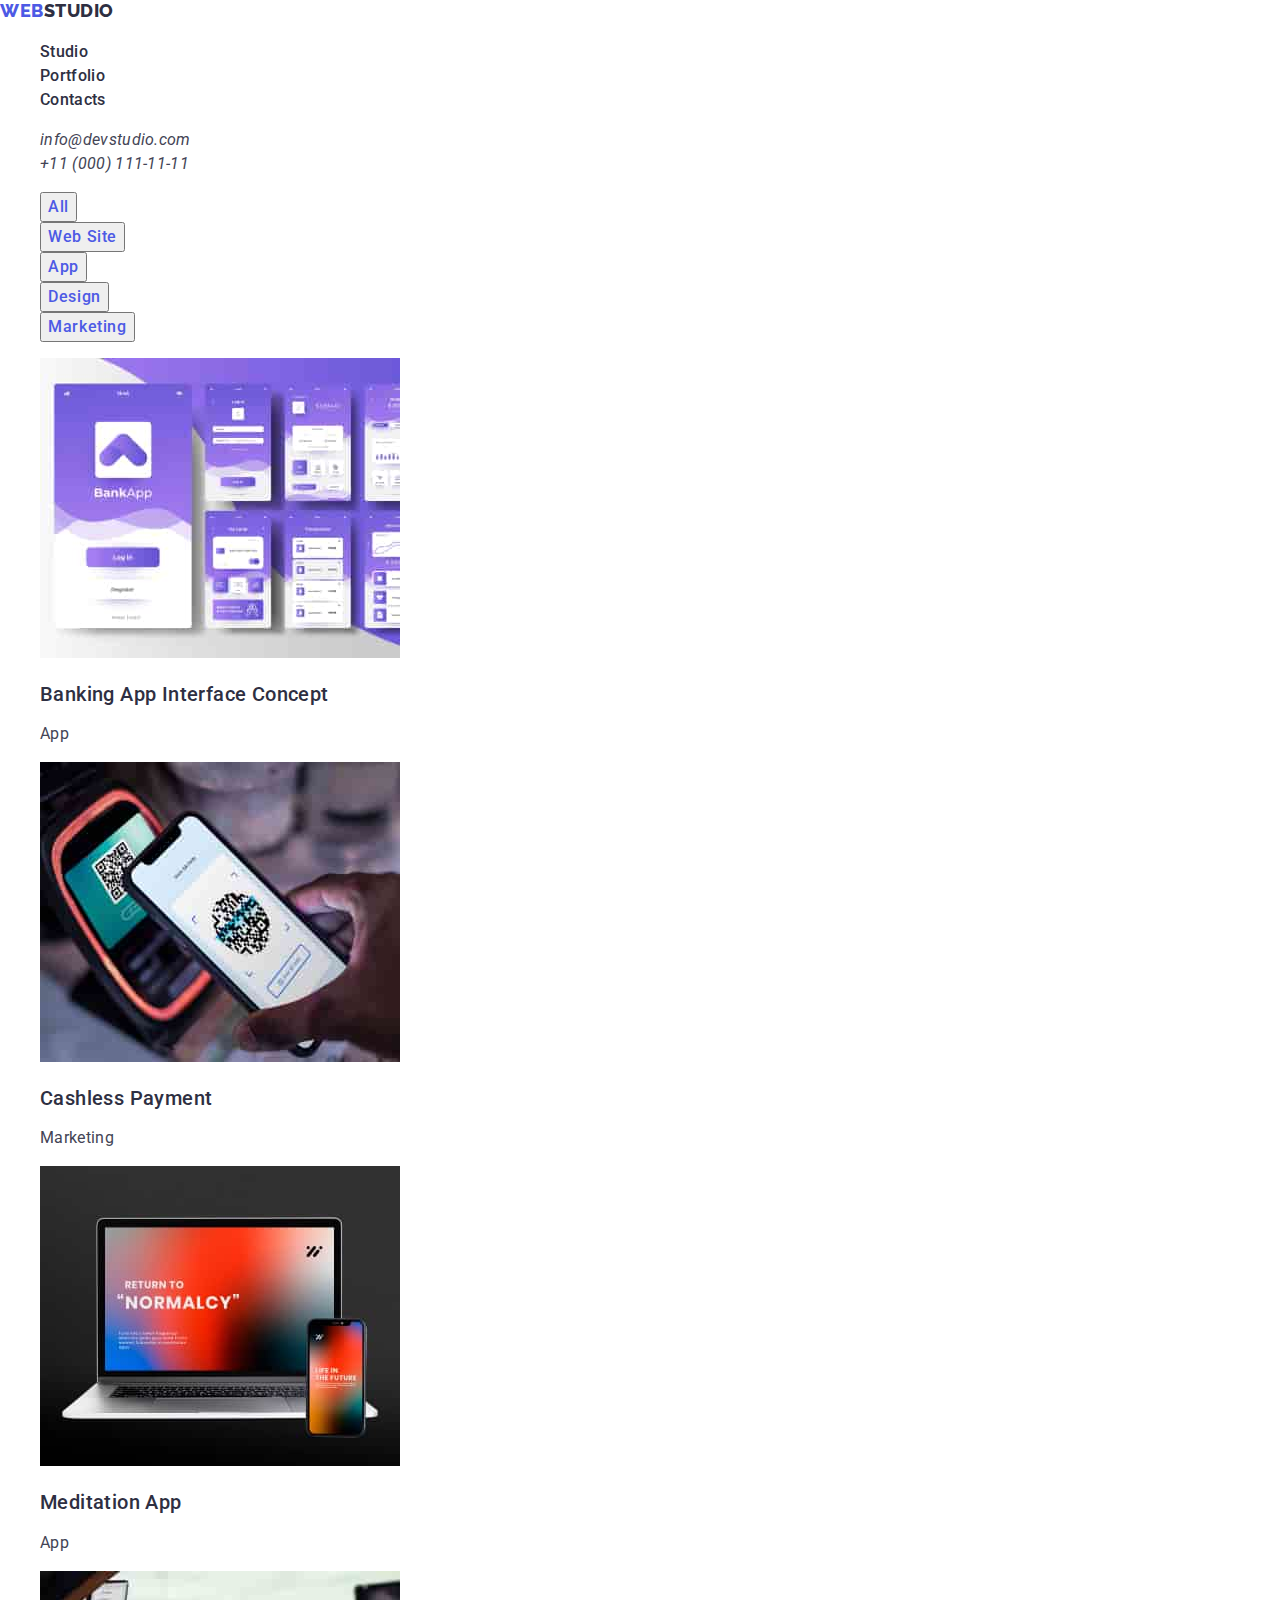
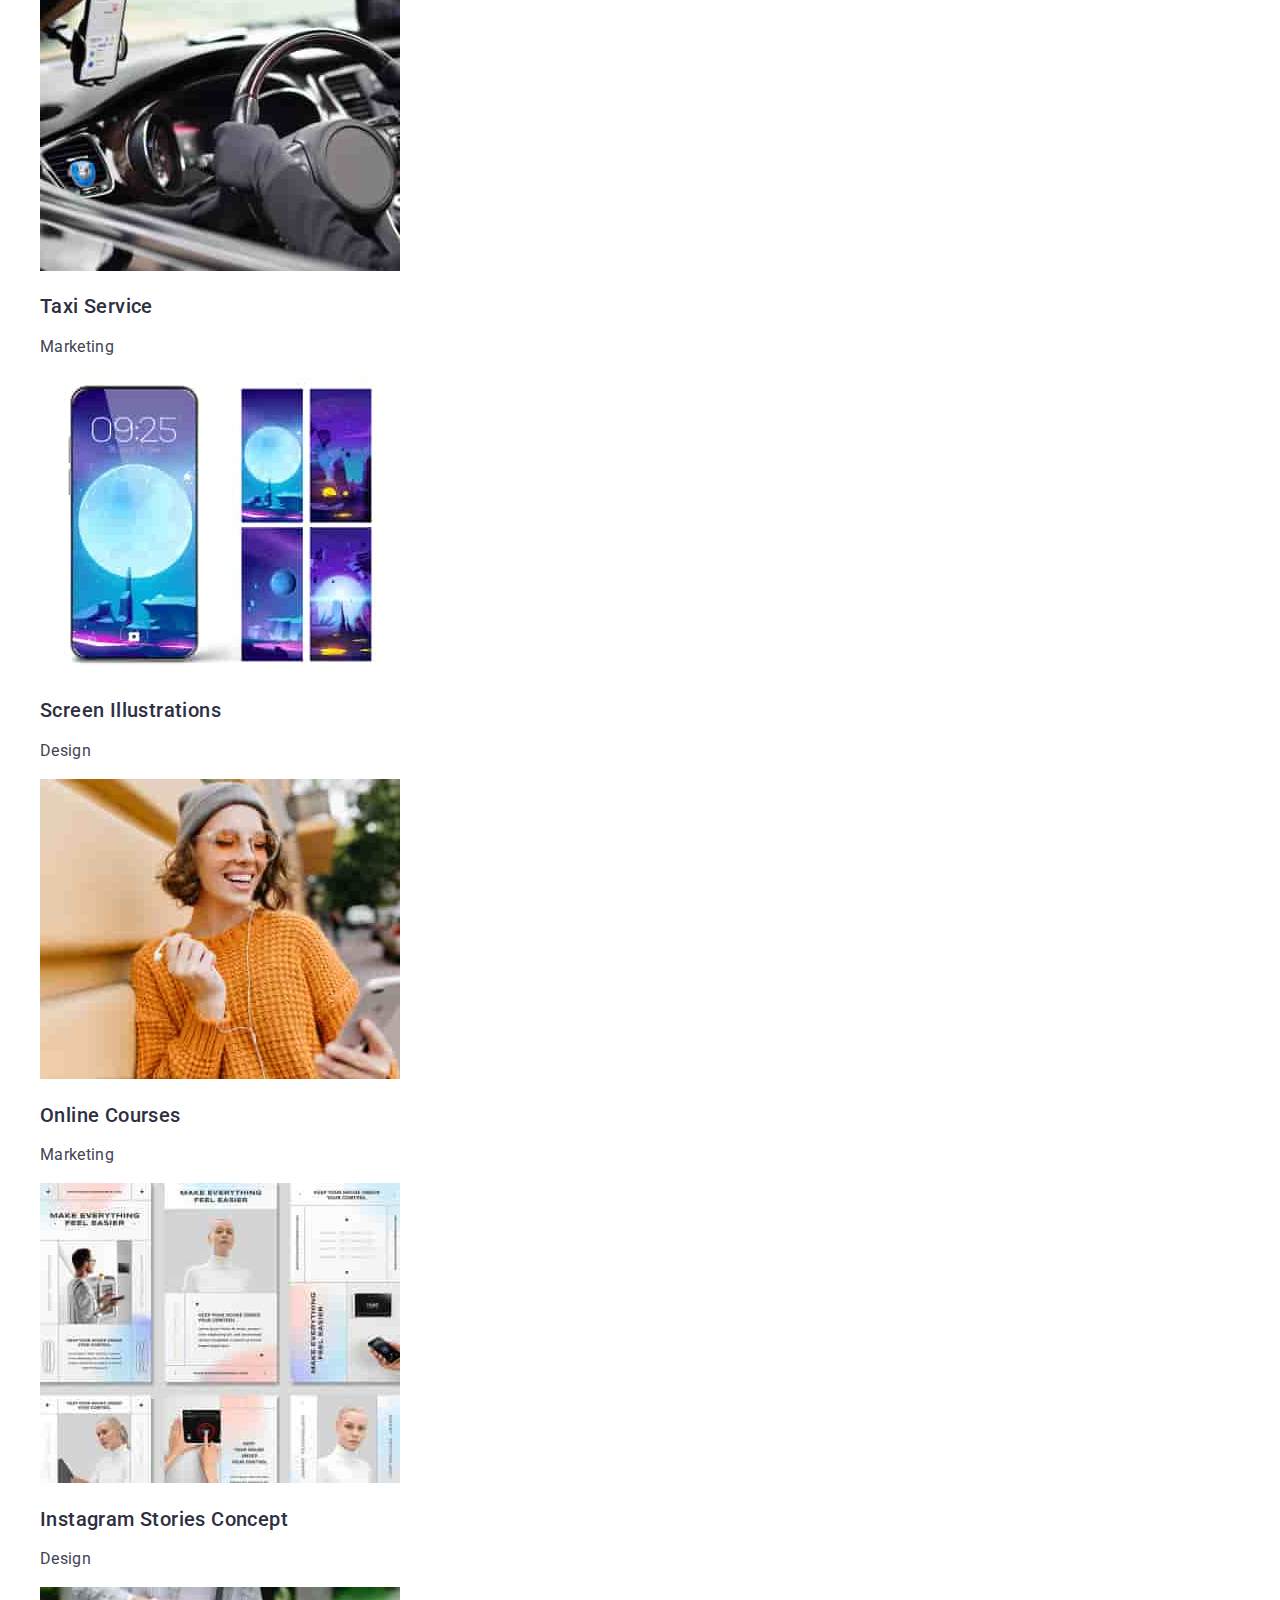
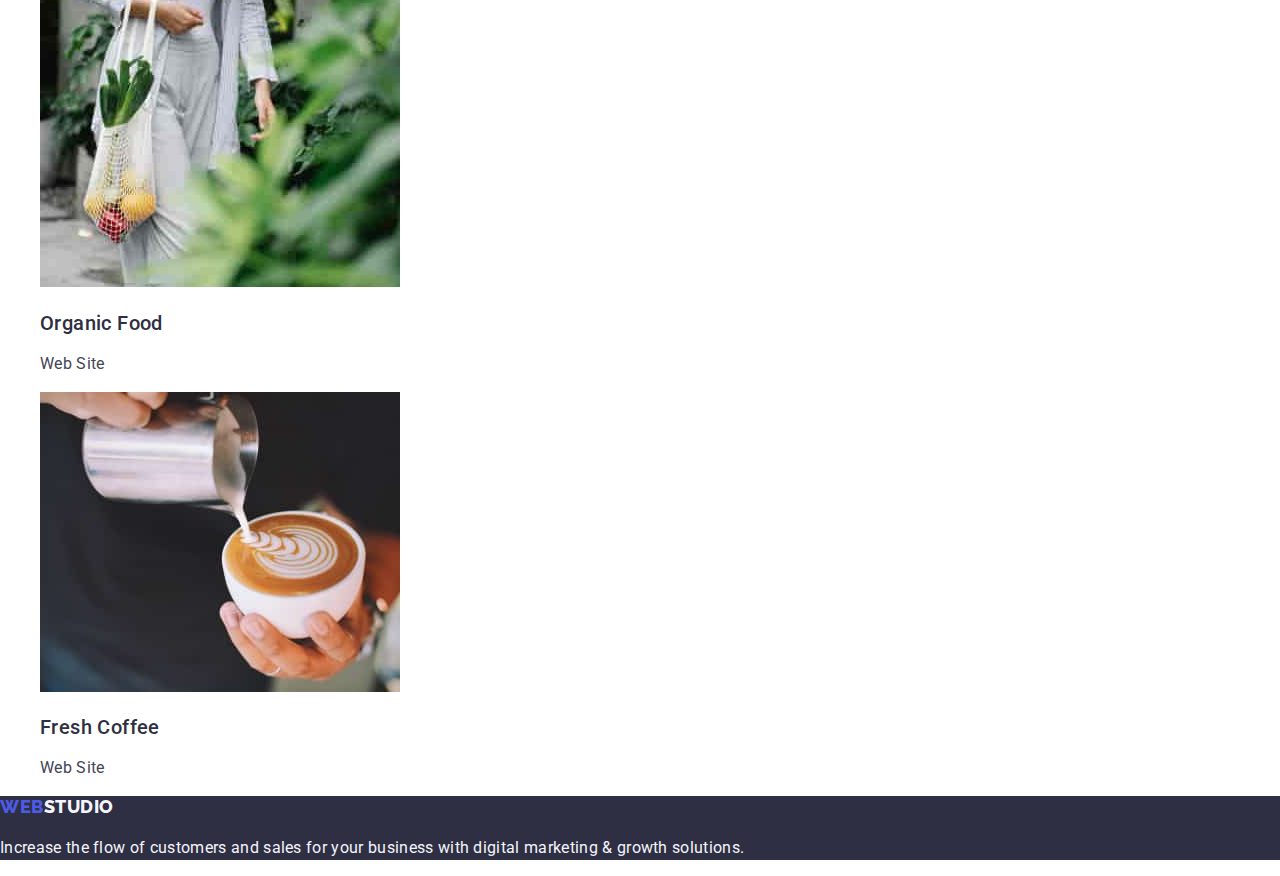
==== portfolio.html @ 25858d70 "create styles" ====
<!DOCTYPE html>
<html lang="en">
  <head>
    <meta charset="utf-8" />
    <meta name="description" content="Portfolio" />
    <link rel="preconnect" href="https://fonts.googleapis.com" />
    <link rel="preconnect" href="https://fonts.gstatic.com" crossorigin />
    <link
      href="https://fonts.googleapis.com/css2?family=Raleway:wght@800&family=Roboto:wght@400;500;700;900&display=swap"
      rel="stylesheet"
    />
    <link
      rel="stylesheet"
      href="https://cdnjs.cloudflare.com/ajax/libs/modern-normalize/2.0.0/modern-normalize.min.css"
    />
    <link rel="stylesheet" href="./css/styles.css" />
    <title>WebStudio portfolio</title>
  </head>
  <body>
    <!--Header section-->
    <header class="header">
      <nav class="header-nav">
        <a class="header-logo link" href="./index.html"
          >Web<span class="header-logo-span">Studio</span></a
        >
        <ul class="header-list">
          <li class="header-item link">
            <a href="">Studio</a>
          </li>
          <li class="header-item link">
            <a href="./portfolio.html">Portfolio</a>
          </li>
          <li class="header-item link">
            <a href="">Contacts</a>
          </li>
        </ul>
      </nav>
      <address class="address">
        <ul class="address-list">
          <li class="address-item link">
            <a href="mailto:info@devstudio.com">info@devstudio.com</a>
          </li>
          <li class="address-item link">
            <a href="tel:+110001111111">+11 (000) 111-11-11</a>
          </li>
        </ul>
      </address>
    </header>
    <main>
      <!--App search-->
      <section class="app search">
        <h1 hidden>Features</h1>
        <ul class="searcch-list">
          <li class="search-item">
            <button class="search-btn" type="button">All</button>
          </li>
          <li class="search-item">
            <button class="search-btn" type="button">Web Site</button>
          </li>
          <li class="search-item">
            <button class="search-btn" type="button">App</button>
          </li>
          <li class="search-item">
            <button class="search-btn" type="button">Design</button>
          </li>
          <li class="search-item">
            <button class="search-btn" type="button">Marketing</button>
          </li>
        </ul>
        <ul class="app-list">
          <li class="app-item link">
            <a href=""
              ><img
                class="app-img"
                src="./images/portfolio/img-1.jpg"
                alt="Banking app"
              />
              <h2 class="app-title">Banking App Interface Concept</h2>
              <p class="app-text">App</p>
            </a>
          </li>
          <li class="app-item link">
            <a href=""
              ><img
                class="app-img"
                src="./images/portfolio/img-2.jpg"
                alt="Way of payment"
              />
              <h2 class="app-title">Cashless Payment</h2>
              <p class="app-text">Marketing</p>
            </a>
          </li>
          <li class="app-item link">
            <a href=""
              ><img
                class="app-img"
                src="./images/portfolio/img-3.jpg"
                alt="Maditation app"
              />
              <h2 class="app-title">Meditation App</h2>
              <p class="app-text">App</p>
            </a>
          </li>
          <li class="app-item link">
            <a href=""
              ><img
                class="app-img"
                src="./images/portfolio/img-4.jpg"
                alt="Taxi service"
              />
              <h2 class="app-title">Taxi Service</h2>
              <p class="app-text">Marketing</p>
            </a>
          </li>
          <li class="app-item link">
            <a href=""
              ><img
                class="app-img"
                src="./images/portfolio/img-5.jpg"
                alt="Pictures on the screen"
              />
              <h2 class="app-title">Screen Illustrations</h2>
              <p class="app-text">Design</p>
            </a>
          </li>
          <li class="app-item link">
            <a href=""
              ><img
                class="app-img"
                src="./images/portfolio/img-6.jpg"
                alt="The girl is looking for online curses"
              />
              <h2 class="app-title">Online Courses</h2>
              <p class="app-text">Marketing</p>
            </a>
          </li>
          <li class="app-item link">
            <a href=""
              ><img
                class="app-img"
                src="./images/portfolio/img-7.jpg"
                alt="Different types of instsgram stories"
              />
              <h2 class="app-title">Instagram Stories Concept</h2>
              <p class="app-text">Design</p>
            </a>
          </li>
          <li class="app-item link">
            <a class="app-link" href=""
              ><img
                class="app-img"
                src="./images/portfolio/img-8.jpg"
                alt="Organic food in the bag"
              />
              <h2 class="app-title">Organic Food</h2>
              <p class="app-text">Web Site</p>
            </a>
          </li>
          <li class="app-item link">
            <a href=""
              ><img
                class="app-img"
                src="./images/portfolio/img-9.jpg"
                alt="Coffee with milk"
              />
              <h2 class="app-title">Fresh Coffee</h2>
              <p class="app-text">Web Site</p>
            </a>
          </li>
        </ul>
      </section>
    </main>
    <!--Footer section-->
    <footer class="footer">
      <a class="footer-logo" href="./index.html"
        >Web<span class="footer-logo-span">Studio</span></a
      >
      <p class="footer-text">
        Increase the flow of customers and sales for your business with digital
        marketing & growth solutions.
      </p>
    </footer>
  </body>
</html>
---- css/styles.css ----
:root

/* Common styles */

body {
    font-family: "Roboto", sans-serif;
    color: #434455;
    background-color: #FFFFFF;


    font-size: 16px;
    line-height: 1.5;

}



.link
a {
    text-decoration: none;
    color: currentColor;
}

/* Header styles */

.header {
    font-style: normal;
}

.header-nav {}

.header-logo {
    font-family: 'Raleway', serif;
    font-weight: 800;
    font-size: 18px;
    line-height: 1.17;
    letter-spacing: 0.03em;
    text-transform: uppercase;
    color: #4D5AE5;
    text-decoration: none;
}



.header-logo-span {
    color: #2E2F42;
}

.header-list {
    font-weight: 500;
    font-size: 16px;
    line-height: 1.5;
    letter-spacing: 0.02em;
    color: #2E2F42;
    list-style: none;
}



.header-item:hover,
.header-item:focus {
    color: #4D5AE5;
} 

.address {}

.address-list {
    font-weight: 400;
    font-size: 16px;
    line-height: 1.5;
    letter-spacing: 0.02em;
    list-style: none;
}



.address-item:hover,
.address-item:focus {
    color: #4D5AE5;
}


/* Hero styles */

.section {}

.hero {
    background: #2E2F42;
    
    
}

.hero-title {
    font-style: normal;
    font-weight: 700;
    font-size: 56px;
    line-height: 1.07;
    text-align: center;
    letter-spacing: 0.02em;
    color: #FFFFFF;
    
}

.hero-btn {
    font-style: normal;
    font-weight: 500;
    font-size: 16px;
    line-height: 1.5;
    letter-spacing: 0.04em;
    background: #4D5AE5;
    color: #FFFFFF;
}
.hero-btn:hover,
.hero-btn:focus {
    background-color: #404bbf;
}


/* Benefits styles */

.section {}

.benefits {
    font-style: normal;
    letter-spacing: 0.02em;
}

.benefits-list {
    list-style: none;
}

.benefits-item {}

.benefits-title {
    font-weight: 500;
    font-size: 20px;
    line-height: 1.2;
    color: #2E2F42;
}

.benefits-text {
    font-weight: 400;
    font-size: 16px;
    line-height: 1.5;
}

/* Tech section */

.section {}

.tech {}

.tech-title {
    font-style: normal;
    font-weight: 700;
    font-size: 36px;
    line-height: 1.11;
    text-align: center;
    letter-spacing: 0.02em;
    text-transform: capitalize;
    color: #2E2F42;
}

.tech-list {
    list-style: none;
}

.tech-item {}

.tech-img {}

/* Team section */

.section {}

.team {}

.team-title {
    font-style: normal;
    font-weight: 700;
    font-size: 36px;
    line-height: 1.11;
    text-align: center;
    letter-spacing: 0.02em;
    text-transform: capitalize;
    color: #2E2F42;
}

.team-list {
    list-style: none;
}

.team-item {}

.team-img {}

.team-name {
    font-style: normal;
    font-weight: 500;
    font-size: 20px;
    line-height: 1.2;
    text-align: center;
    letter-spacing: 0.02em;
    color: #2E2F42;
}

.team-text {
    font-style: normal;
    font-weight: 400;
    font-size: 16px;
    line-height: 1.5;
    text-align: center;
    letter-spacing: 0.02em;
}

/* Footer section */

.footer {
    background: #2E2F42;
}

.footer-logo {
    font-family: 'Raleway', serif;
    font-weight: 800;
    font-size: 18px;
    line-height: 1.17;
    letter-spacing: 0.03em;
    text-transform: uppercase;
    color: #4D5AE5;
    text-decoration: none;

}

.footer-logo-span {
    color: #F4F4FD;
}

.footer-text {
    font-style: normal;
    font-weight: 400;
    font-size: 16px;
    line-height: 1.5;
    letter-spacing: 0.02em;
    color: #F4F4FD;
}
/* App search */

.app {}

.search {}

.searcch-list {
    list-style: none;
}

.search-item {}

.search-btn {
    font-style: normal;
    font-weight: 500;
    font-size: 16px;
    line-height: 1.5;
    text-align: center;
    letter-spacing: 0.04em;
    color: #4D5AE5;
}

.app-list {
    list-style: none;
}

.app-item {}

.app-img {}

.app-title {
    font-style: normal;
    font-weight: 500;
    font-size: 20px;
    line-height: 1.2;
    letter-spacing: 0.02em;
    color: #2E2F42;
}

.app-text {
    font-style: normal;
    font-weight: 400;
    font-size: 16px;
    line-height: 1.5;
    letter-spacing: 0.02em;
}
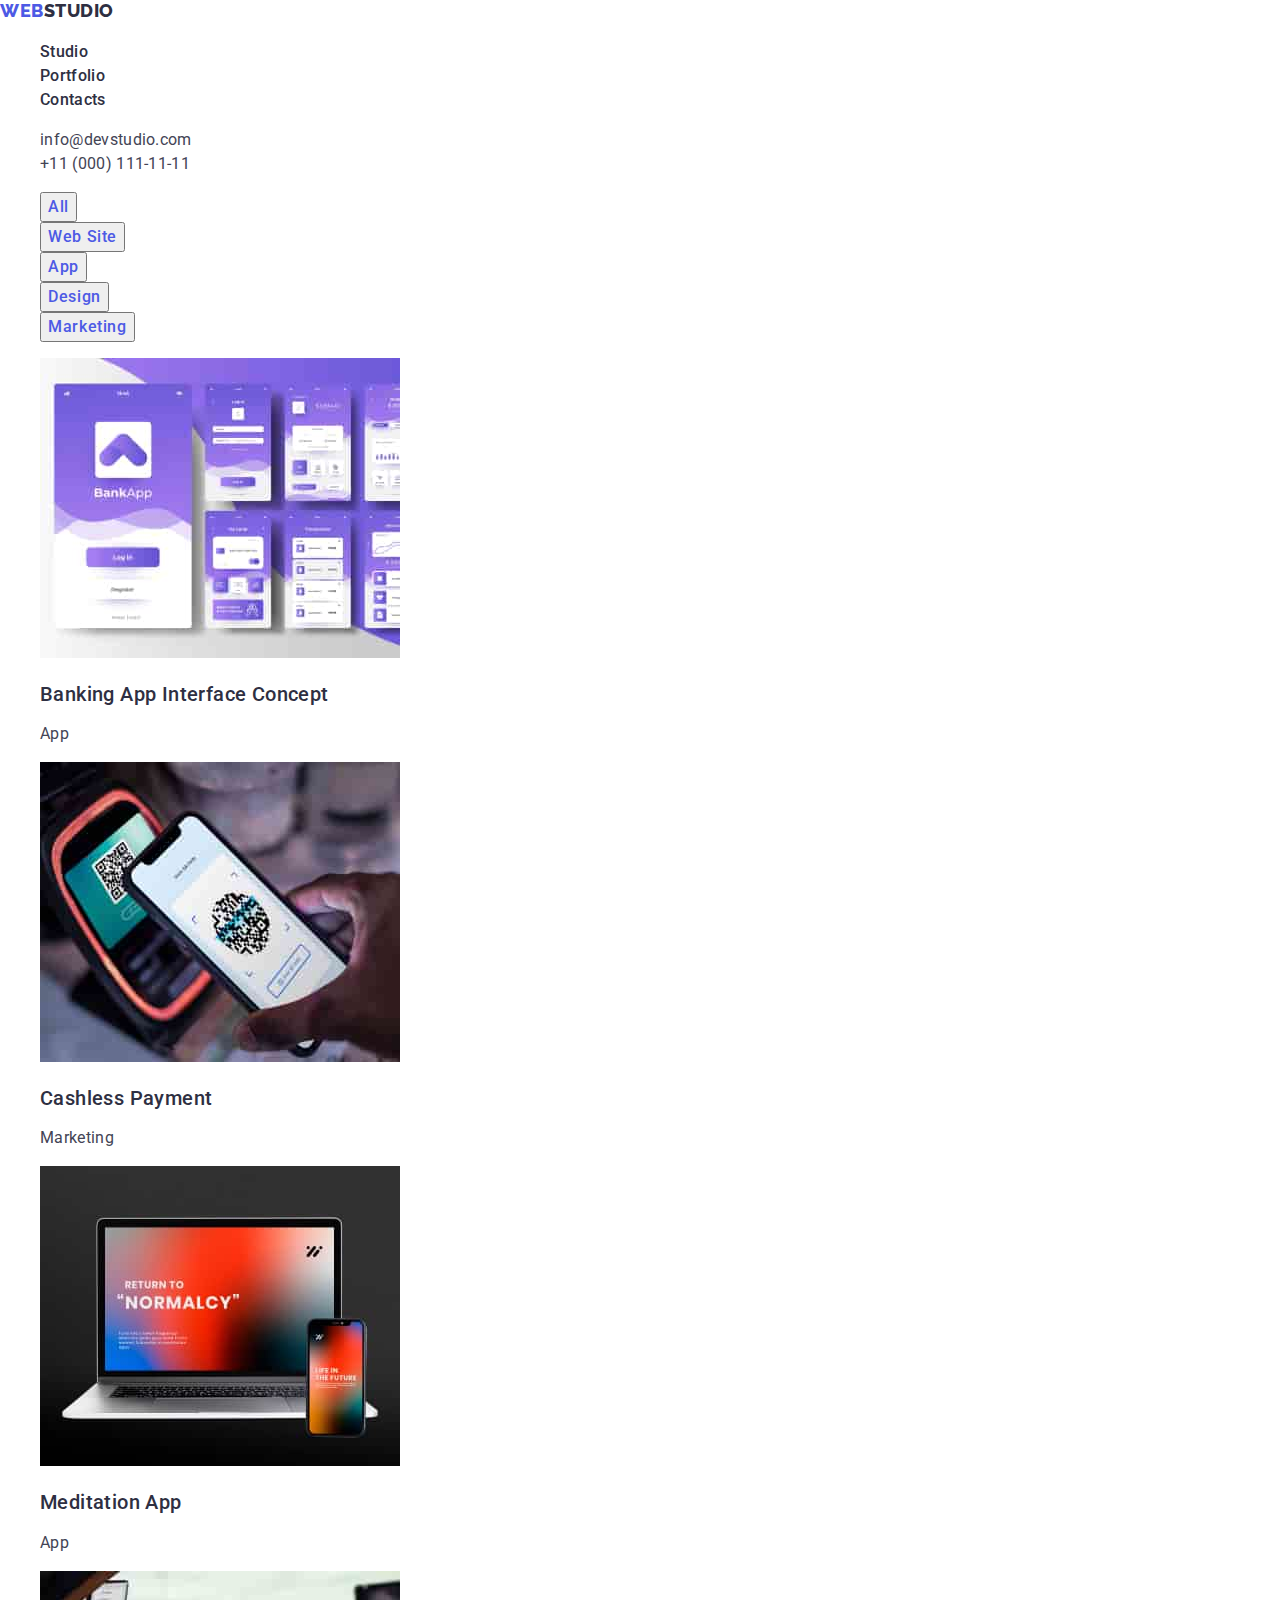
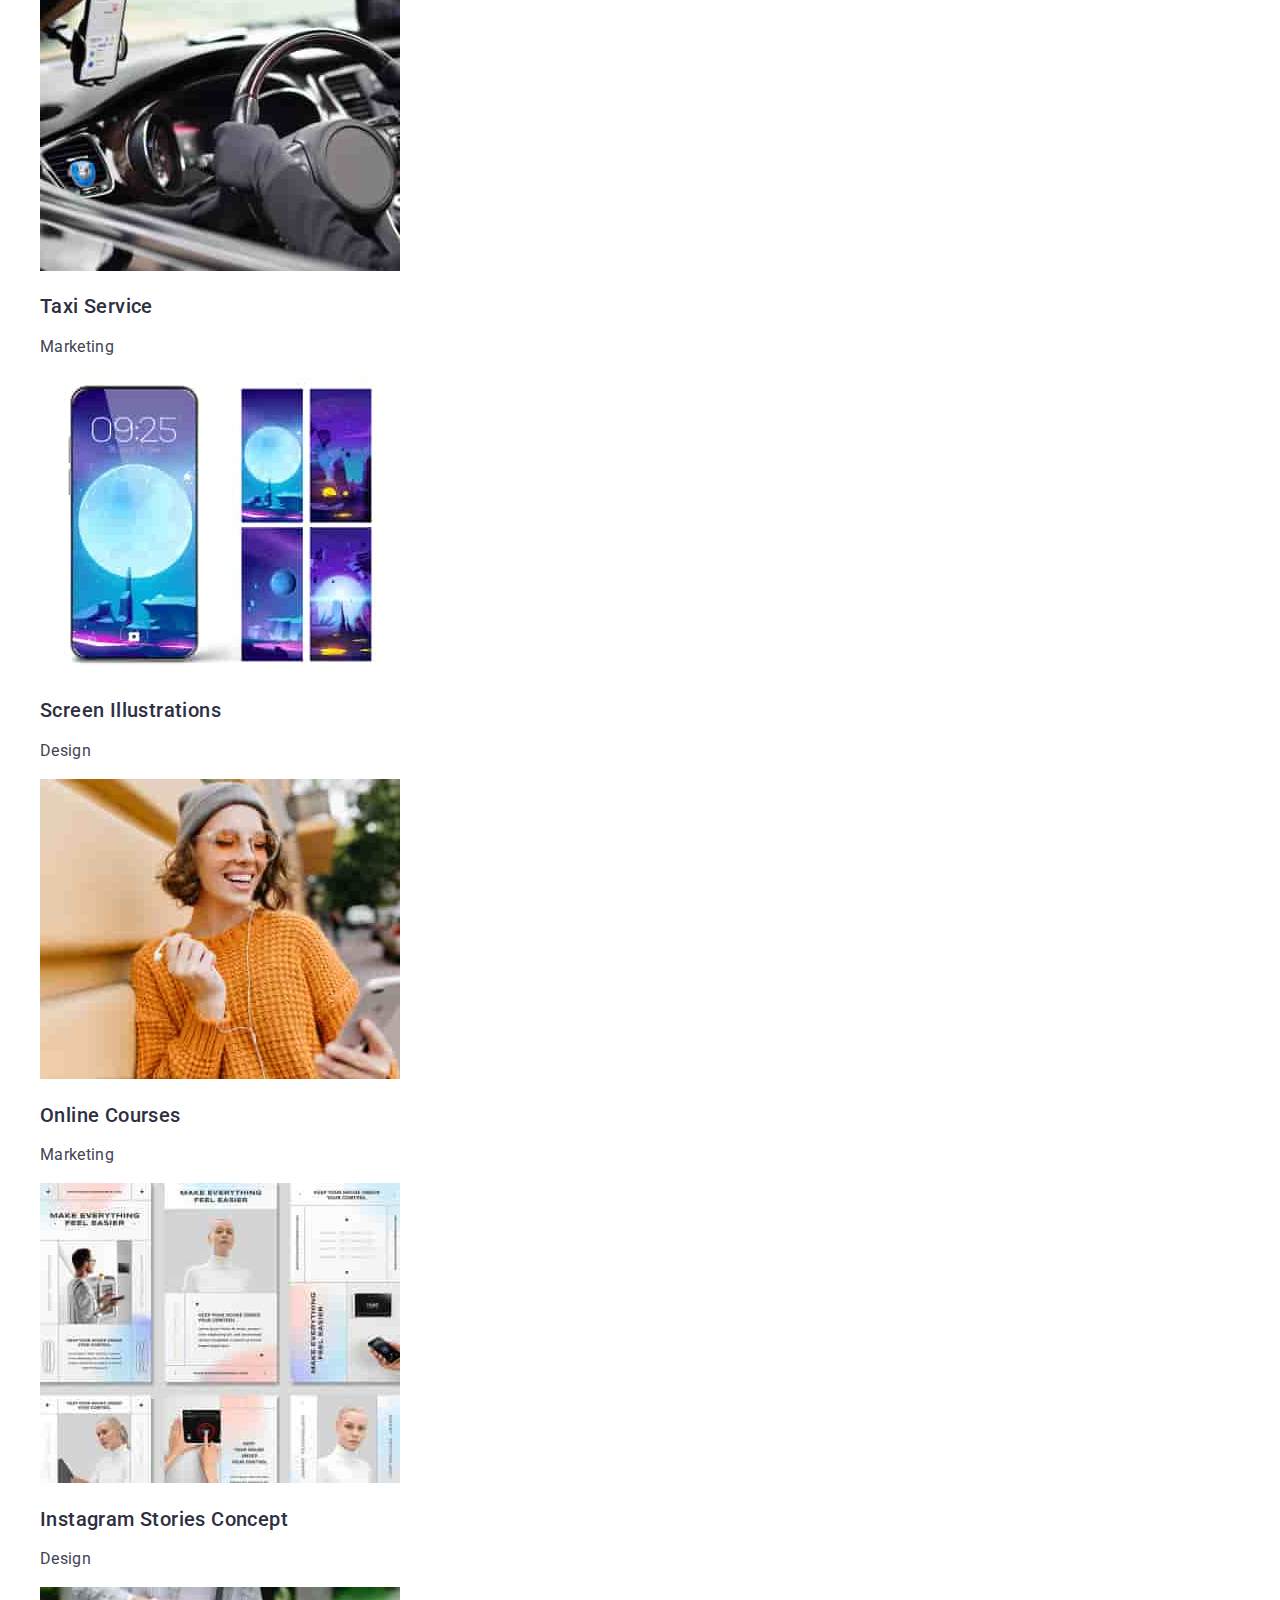
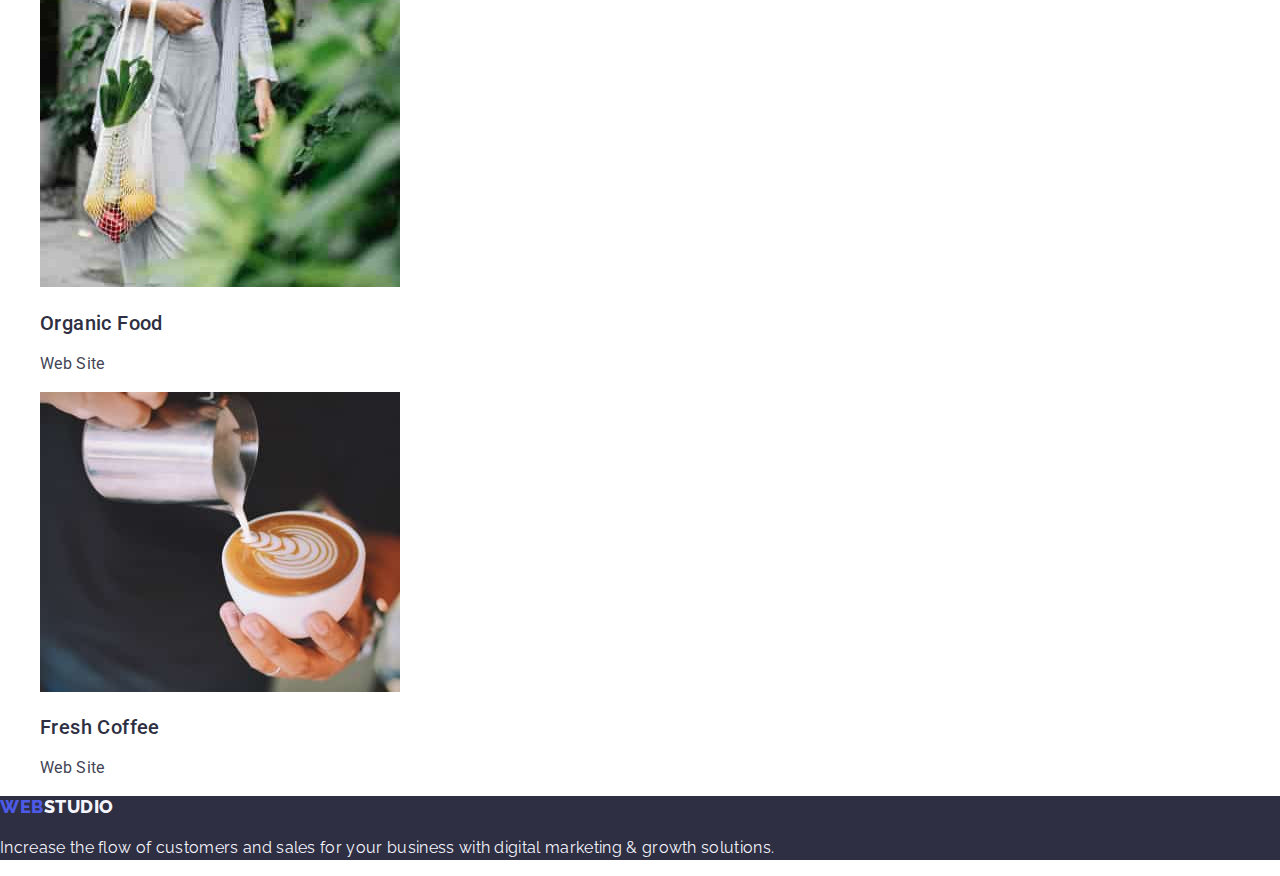
==== commit 3d1605a8: "add styles css" ====
--- a/portfolio.html
+++ b/portfolio.html
@@ -23,24 +23,24 @@
         <a class="header-logo link" href="./index.html"
           >Web<span class="header-logo-span">Studio</span></a
         >
-        <ul class="header-list">
-          <li class="header-item link">
+        <ul class="header-list link">
+          <li class="header-item">
             <a href="">Studio</a>
           </li>
-          <li class="header-item link">
+          <li class="header-item">
             <a href="./portfolio.html">Portfolio</a>
           </li>
-          <li class="header-item link">
+          <li class="header-item">
             <a href="">Contacts</a>
           </li>
         </ul>
       </nav>
       <address class="address">
-        <ul class="address-list">
-          <li class="address-item link">
+        <ul class="address-list link">
+          <li class="address-item">
             <a href="mailto:info@devstudio.com">info@devstudio.com</a>
           </li>
-          <li class="address-item link">
+          <li class="address-item">
             <a href="tel:+110001111111">+11 (000) 111-11-11</a>
           </li>
         </ul>
@@ -50,7 +50,7 @@
       <!--App search-->
       <section class="app search">
         <h1 hidden>Features</h1>
-        <ul class="searcch-list">
+        <ul class="searcch-list link">
           <li class="search-item">
             <button class="search-btn" type="button">All</button>
           </li>
@@ -67,8 +67,8 @@
             <button class="search-btn" type="button">Marketing</button>
           </li>
         </ul>
-        <ul class="app-list">
-          <li class="app-item link">
+        <ul class="app-list link">
+          <li class="app-item">
             <a href=""
               ><img
                 class="app-img"
@@ -79,7 +79,7 @@
               <p class="app-text">App</p>
             </a>
           </li>
-          <li class="app-item link">
+          <li class="app-item">
             <a href=""
               ><img
                 class="app-img"
@@ -90,7 +90,7 @@
               <p class="app-text">Marketing</p>
             </a>
           </li>
-          <li class="app-item link">
+          <li class="app-item">
             <a href=""
               ><img
                 class="app-img"
@@ -101,7 +101,7 @@
               <p class="app-text">App</p>
             </a>
           </li>
-          <li class="app-item link">
+          <li class="app-item">
             <a href=""
               ><img
                 class="app-img"
@@ -112,7 +112,7 @@
               <p class="app-text">Marketing</p>
             </a>
           </li>
-          <li class="app-item link">
+          <li class="app-item">
             <a href=""
               ><img
                 class="app-img"
@@ -123,7 +123,7 @@
               <p class="app-text">Design</p>
             </a>
           </li>
-          <li class="app-item link">
+          <li class="app-item">
             <a href=""
               ><img
                 class="app-img"
@@ -134,7 +134,7 @@
               <p class="app-text">Marketing</p>
             </a>
           </li>
-          <li class="app-item link">
+          <li class="app-item">
             <a href=""
               ><img
                 class="app-img"
@@ -145,7 +145,7 @@
               <p class="app-text">Design</p>
             </a>
           </li>
-          <li class="app-item link">
+          <li class="app-item">
             <a class="app-link" href=""
               ><img
                 class="app-img"
@@ -156,7 +156,7 @@
               <p class="app-text">Web Site</p>
             </a>
           </li>
-          <li class="app-item link">
+          <li class="app-item">
             <a href=""
               ><img
                 class="app-img"
@@ -172,7 +172,7 @@
     </main>
     <!--Footer section-->
     <footer class="footer">
-      <a class="footer-logo" href="./index.html"
+      <a class="footer-logo link" href="./index.html"
         >Web<span class="footer-logo-span">Studio</span></a
       >
       <p class="footer-text">
--- a/css/styles.css
+++ b/css/styles.css
@@ -1,5 +1,13 @@
 
-:root
+:root {
+    --main-dark-cl: #434455;
+    --main-white-bgd:#FFFFFF;
+    --blue-cl: #4D5AE5;
+    --dark-cl: #2E2F42;
+    --blue-bgd: #404bbf;
+    --white-cl: #F4F4FD;
+    #4D5AE5;
+}
 
 /* Common styles */
 
@@ -31,7 +39,7 @@
 .header-nav {}
 
 .header-logo {
-    font-family: 'Raleway', serif;
+    font-family: 'Raleway', sans-serif;
     font-weight: 800;
     font-size: 18px;
     line-height: 1.17;
@@ -48,22 +56,28 @@
 }
 
 .header-list {
-    font-weight: 500;
-    font-size: 16px;
-    line-height: 1.5;
-    letter-spacing: 0.02em;
-    color: #2E2F42;
-    list-style: none;
+
+}
+.header-item {
+    font-weight: 500;
+    font-size: 16px;
+    line-height: 1.5;
+    letter-spacing: 0.02em;
+    color: var(--dark-cl);
+    list-style: none;
+    text-decoration: none;
 }
 
 
 
 .header-item:hover,
 .header-item:focus {
-    color: #4D5AE5;
+    color: #404bbf;
 } 
 
-.address {}
+.address {
+    font-style: normal;
+}
 
 .address-list {
     font-weight: 400;
@@ -77,7 +91,7 @@
 
 .address-item:hover,
 .address-item:focus {
-    color: #4D5AE5;
+    color: #404bbf;
 }
 
 
@@ -86,7 +100,7 @@
 .section {}
 
 .hero {
-    background: #2E2F42;
+    background-color: #2E2F42;;
     
     
 }
@@ -108,8 +122,9 @@
     font-size: 16px;
     line-height: 1.5;
     letter-spacing: 0.04em;
-    background: #4D5AE5;
+    background-color: #4D5AE5;
     color: #FFFFFF;
+    cursor: pointer;
 }
 .hero-btn:hover,
 .hero-btn:focus {
@@ -136,6 +151,7 @@
     font-weight: 500;
     font-size: 20px;
     line-height: 1.2;
+    letter-spacing: 0.02em;
     color: #2E2F42;
 }
 
@@ -174,7 +190,9 @@
 
 .section {}
 
-.team {}
+.team {
+    background: #F4F4FD;
+}
 
 .team-title {
     font-style: normal;
@@ -233,16 +251,17 @@
 }
 
 .footer-logo-span {
-    color: #F4F4FD;
+    color: var(--white-cl);
 }
 
 .footer-text {
-    font-style: normal;
-    font-weight: 400;
-    font-size: 16px;
-    line-height: 1.5;
-    letter-spacing: 0.02em;
-    color: #F4F4FD;
+    font-family: 'Raleway', sans-serif;
+    font-style: normal;
+    font-weight: 400;
+    font-size: 16px;
+    line-height: 1.5;
+    letter-spacing: 0.02em;
+    color: var(--white-cl);
 }
 /* App search */
 
@@ -263,7 +282,7 @@
     line-height: 1.5;
     text-align: center;
     letter-spacing: 0.04em;
-    color: #4D5AE5;
+    color: var(--blue-cl);
 }
 
 .app-list {
@@ -280,7 +299,7 @@
     font-size: 20px;
     line-height: 1.2;
     letter-spacing: 0.02em;
-    color: #2E2F42;
+    color: var(--dark-cl);
 }
 
 .app-text {
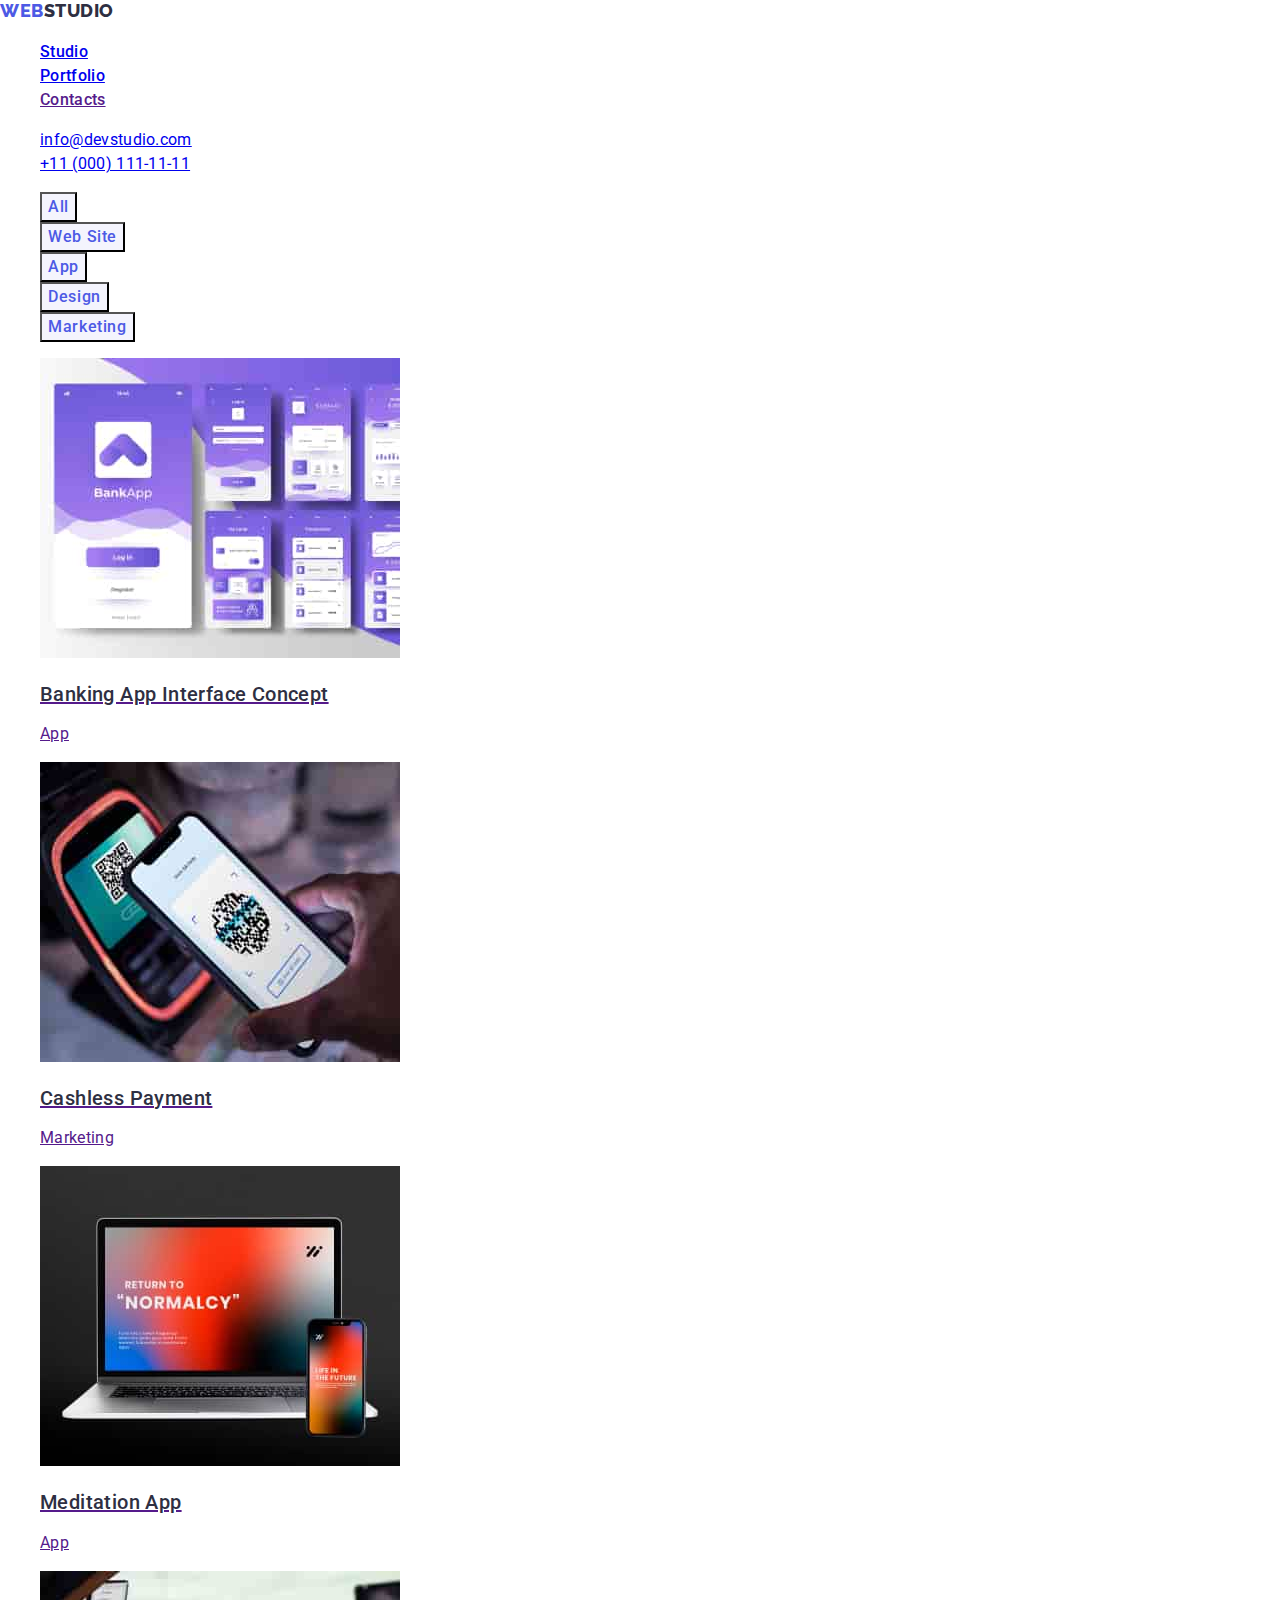
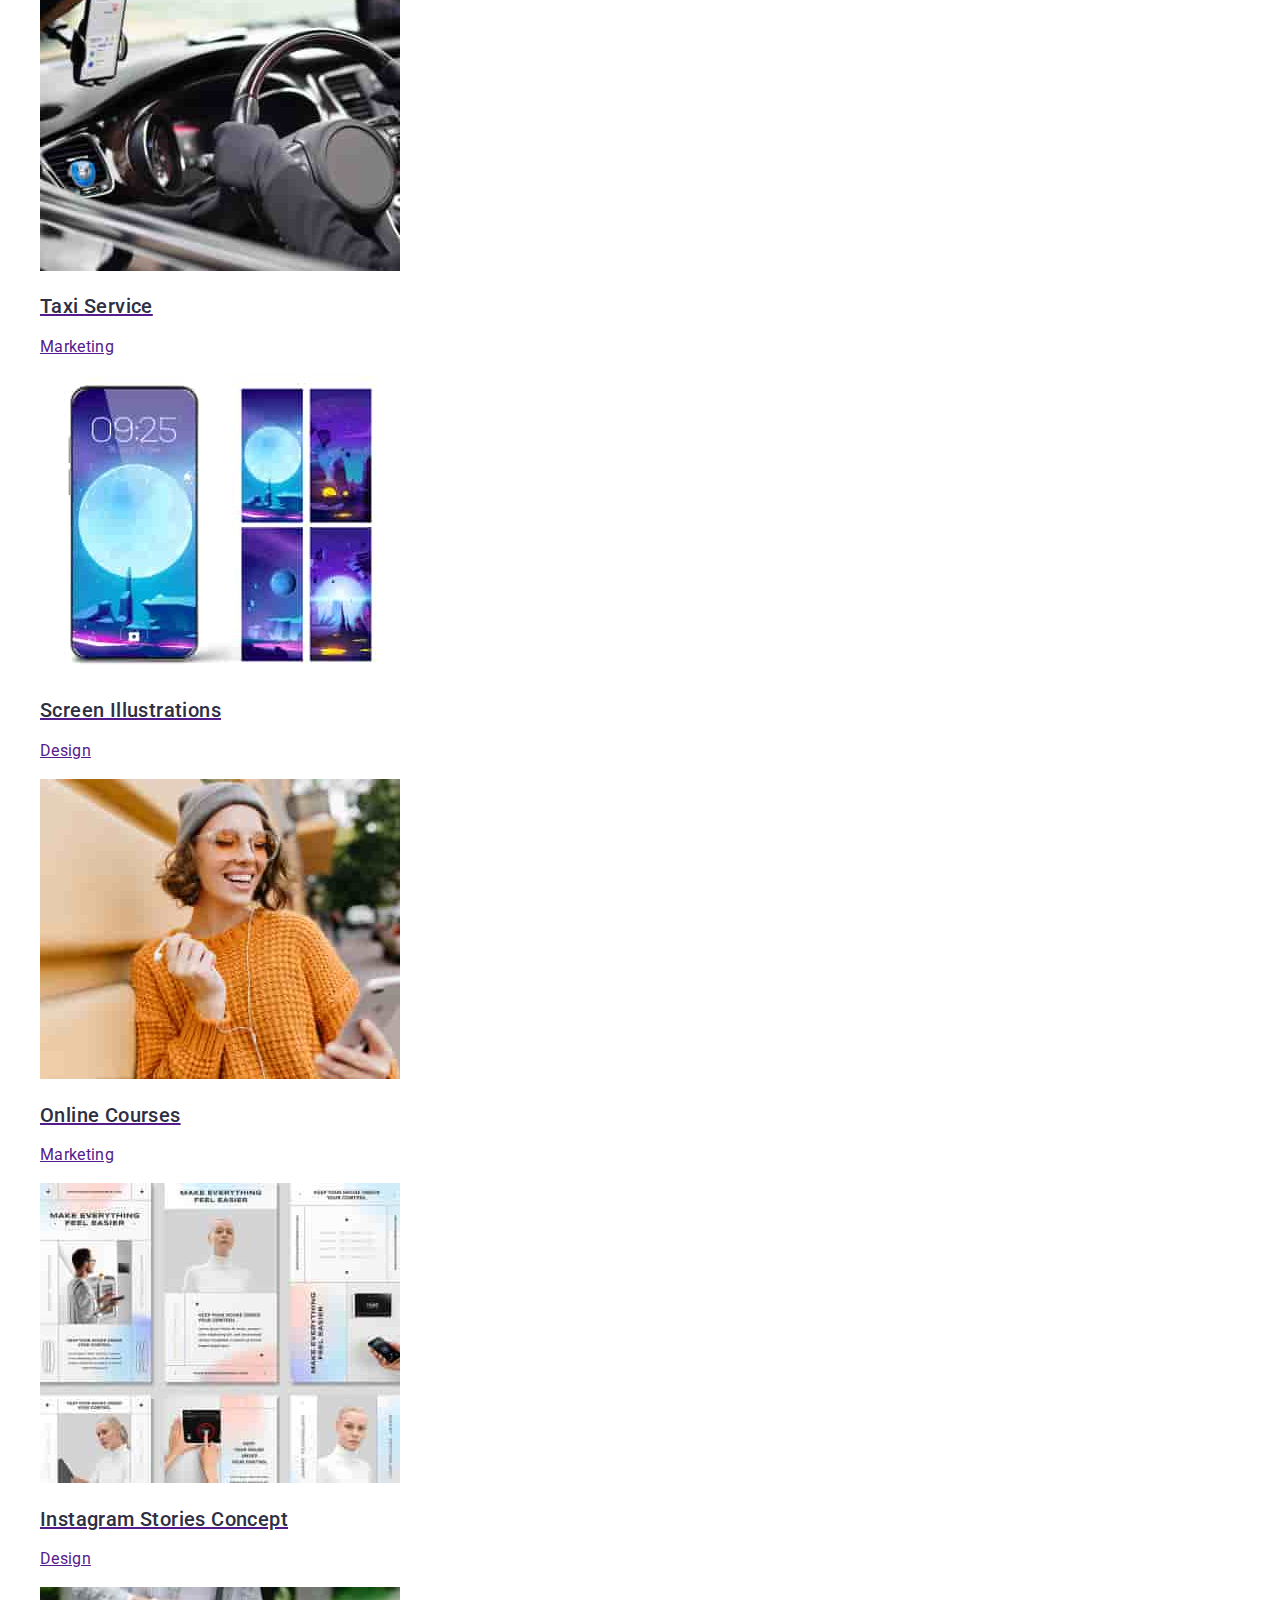
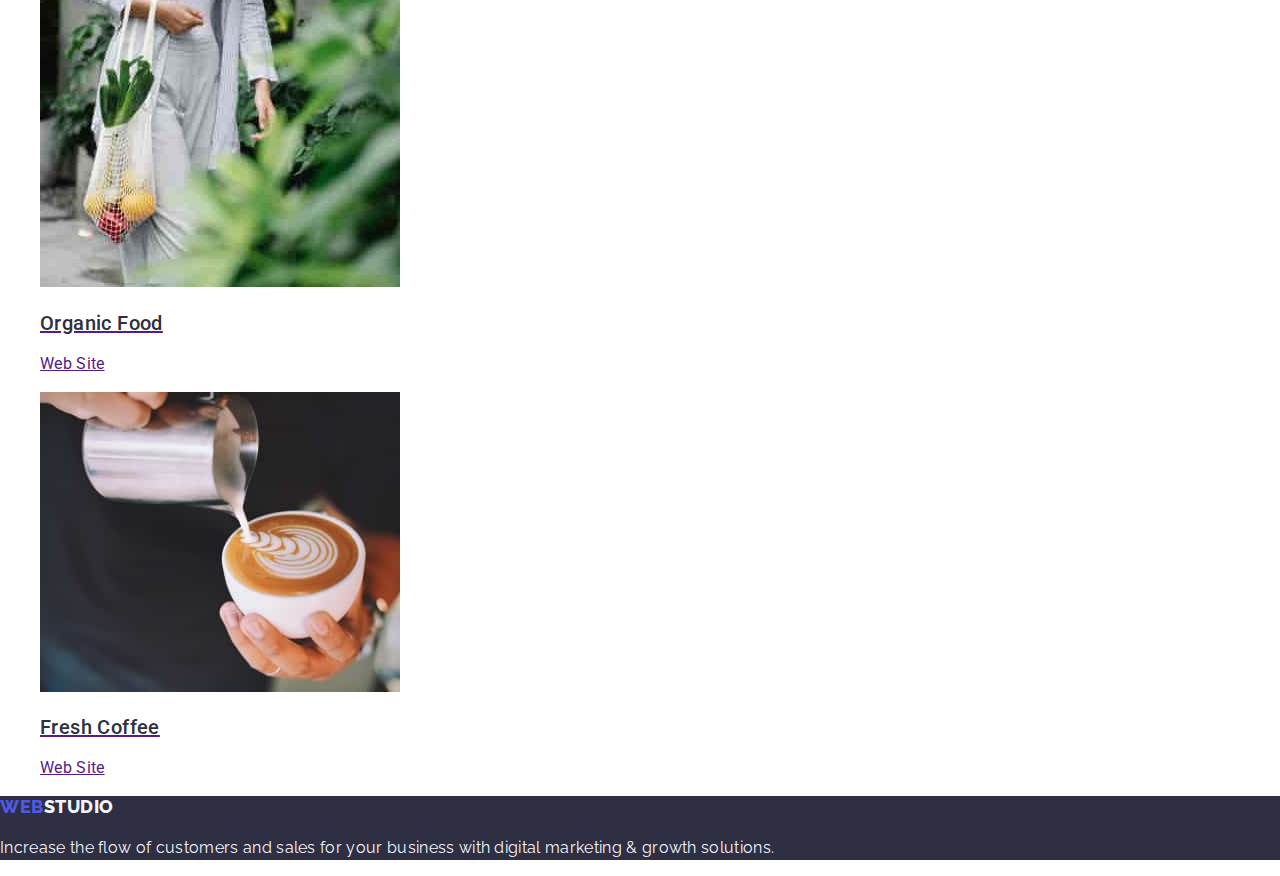
==== commit cad5d361: "new changes" ====
--- a/portfolio.html
+++ b/portfolio.html
@@ -25,7 +25,7 @@
         >
         <ul class="header-list link">
           <li class="header-item">
-            <a href="">Studio</a>
+            <a href="./index.html">Studio</a>
           </li>
           <li class="header-item">
             <a href="./portfolio.html">Portfolio</a>
@@ -74,6 +74,7 @@
                 class="app-img"
                 src="./images/portfolio/img-1.jpg"
                 alt="Banking app"
+                width="360"
               />
               <h2 class="app-title">Banking App Interface Concept</h2>
               <p class="app-text">App</p>
@@ -85,6 +86,7 @@
                 class="app-img"
                 src="./images/portfolio/img-2.jpg"
                 alt="Way of payment"
+                width="360"
               />
               <h2 class="app-title">Cashless Payment</h2>
               <p class="app-text">Marketing</p>
@@ -96,6 +98,7 @@
                 class="app-img"
                 src="./images/portfolio/img-3.jpg"
                 alt="Maditation app"
+                width="360"
               />
               <h2 class="app-title">Meditation App</h2>
               <p class="app-text">App</p>
@@ -107,6 +110,7 @@
                 class="app-img"
                 src="./images/portfolio/img-4.jpg"
                 alt="Taxi service"
+                width="360"
               />
               <h2 class="app-title">Taxi Service</h2>
               <p class="app-text">Marketing</p>
@@ -118,6 +122,7 @@
                 class="app-img"
                 src="./images/portfolio/img-5.jpg"
                 alt="Pictures on the screen"
+                width="360"
               />
               <h2 class="app-title">Screen Illustrations</h2>
               <p class="app-text">Design</p>
@@ -129,6 +134,7 @@
                 class="app-img"
                 src="./images/portfolio/img-6.jpg"
                 alt="The girl is looking for online curses"
+                width="360"
               />
               <h2 class="app-title">Online Courses</h2>
               <p class="app-text">Marketing</p>
@@ -140,6 +146,7 @@
                 class="app-img"
                 src="./images/portfolio/img-7.jpg"
                 alt="Different types of instsgram stories"
+                width="360"
               />
               <h2 class="app-title">Instagram Stories Concept</h2>
               <p class="app-text">Design</p>
@@ -151,6 +158,7 @@
                 class="app-img"
                 src="./images/portfolio/img-8.jpg"
                 alt="Organic food in the bag"
+                width="360"
               />
               <h2 class="app-title">Organic Food</h2>
               <p class="app-text">Web Site</p>
@@ -162,6 +170,7 @@
                 class="app-img"
                 src="./images/portfolio/img-9.jpg"
                 alt="Coffee with milk"
+                width="360"
               />
               <h2 class="app-title">Fresh Coffee</h2>
               <p class="app-text">Web Site</p>
--- a/css/styles.css
+++ b/css/styles.css
@@ -6,7 +6,7 @@
     --dark-cl: #2E2F42;
     --blue-bgd: #404bbf;
     --white-cl: #F4F4FD;
-    #4D5AE5;
+  
 }
 
 /* Common styles */
@@ -23,12 +23,6 @@
 }
 
 
-
-.link
-a {
-    text-decoration: none;
-    color: currentColor;
-}
 
 /* Header styles */
 
@@ -56,7 +50,8 @@
 }
 
 .header-list {
-
+    list-style: none;
+    text-decoration: none;
 }
 .header-item {
     font-weight: 500;
@@ -64,11 +59,8 @@
     line-height: 1.5;
     letter-spacing: 0.02em;
     color: var(--dark-cl);
-    list-style: none;
-    text-decoration: none;
-}
-
-
+    text-decoration: none;
+}
 
 .header-item:hover,
 .header-item:focus {
@@ -85,6 +77,7 @@
     line-height: 1.5;
     letter-spacing: 0.02em;
     list-style: none;
+    text-decoration: none;
 }
 
 
@@ -143,6 +136,7 @@
 
 .benefits-list {
     list-style: none;
+    text-decoration: none;
 }
 
 .benefits-item {}
@@ -283,7 +277,15 @@
     text-align: center;
     letter-spacing: 0.04em;
     color: var(--blue-cl);
-}
+    background-color: #F4F4FD;
+    cursor: pointer;
+}
+.search-btn:hover,
+.search-btn:focus {
+    color: #FFFFFF;
+    background-color: #404BBF;
+}
+
 
 .app-list {
     list-style: none;
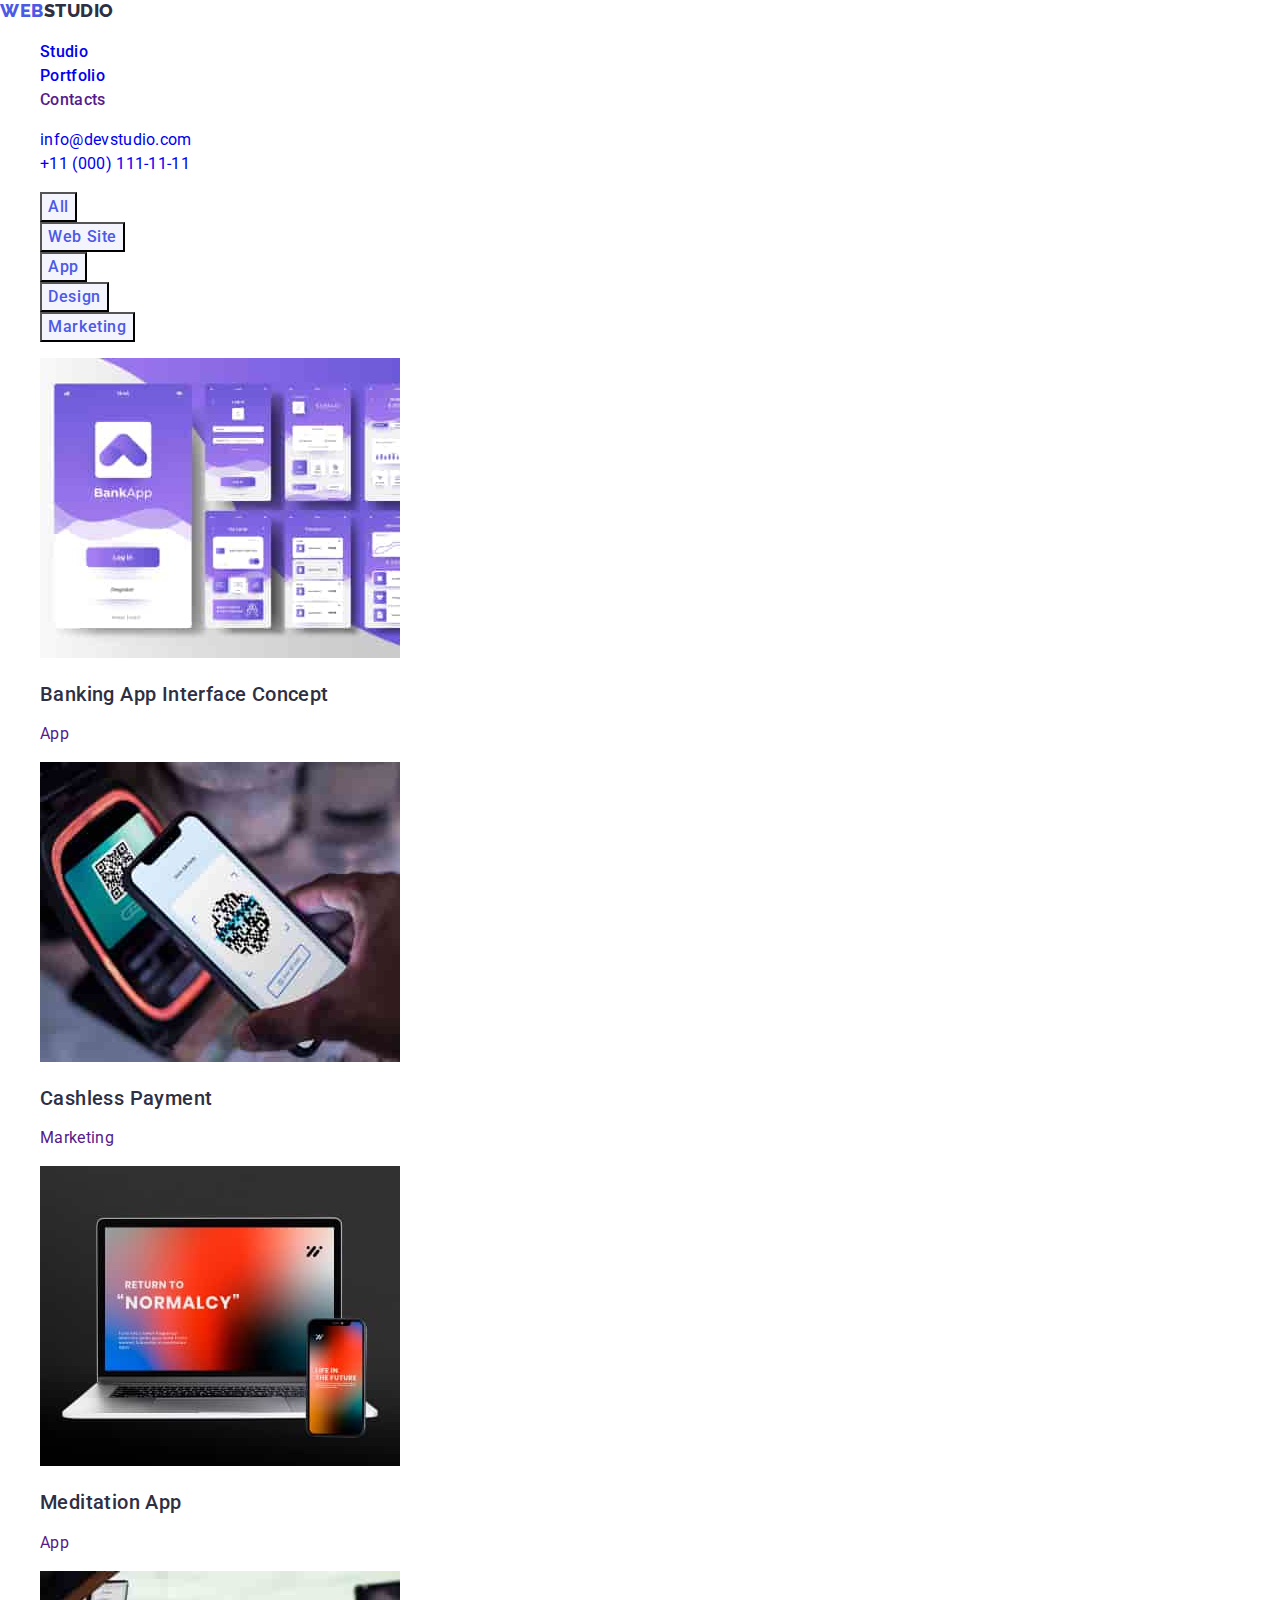
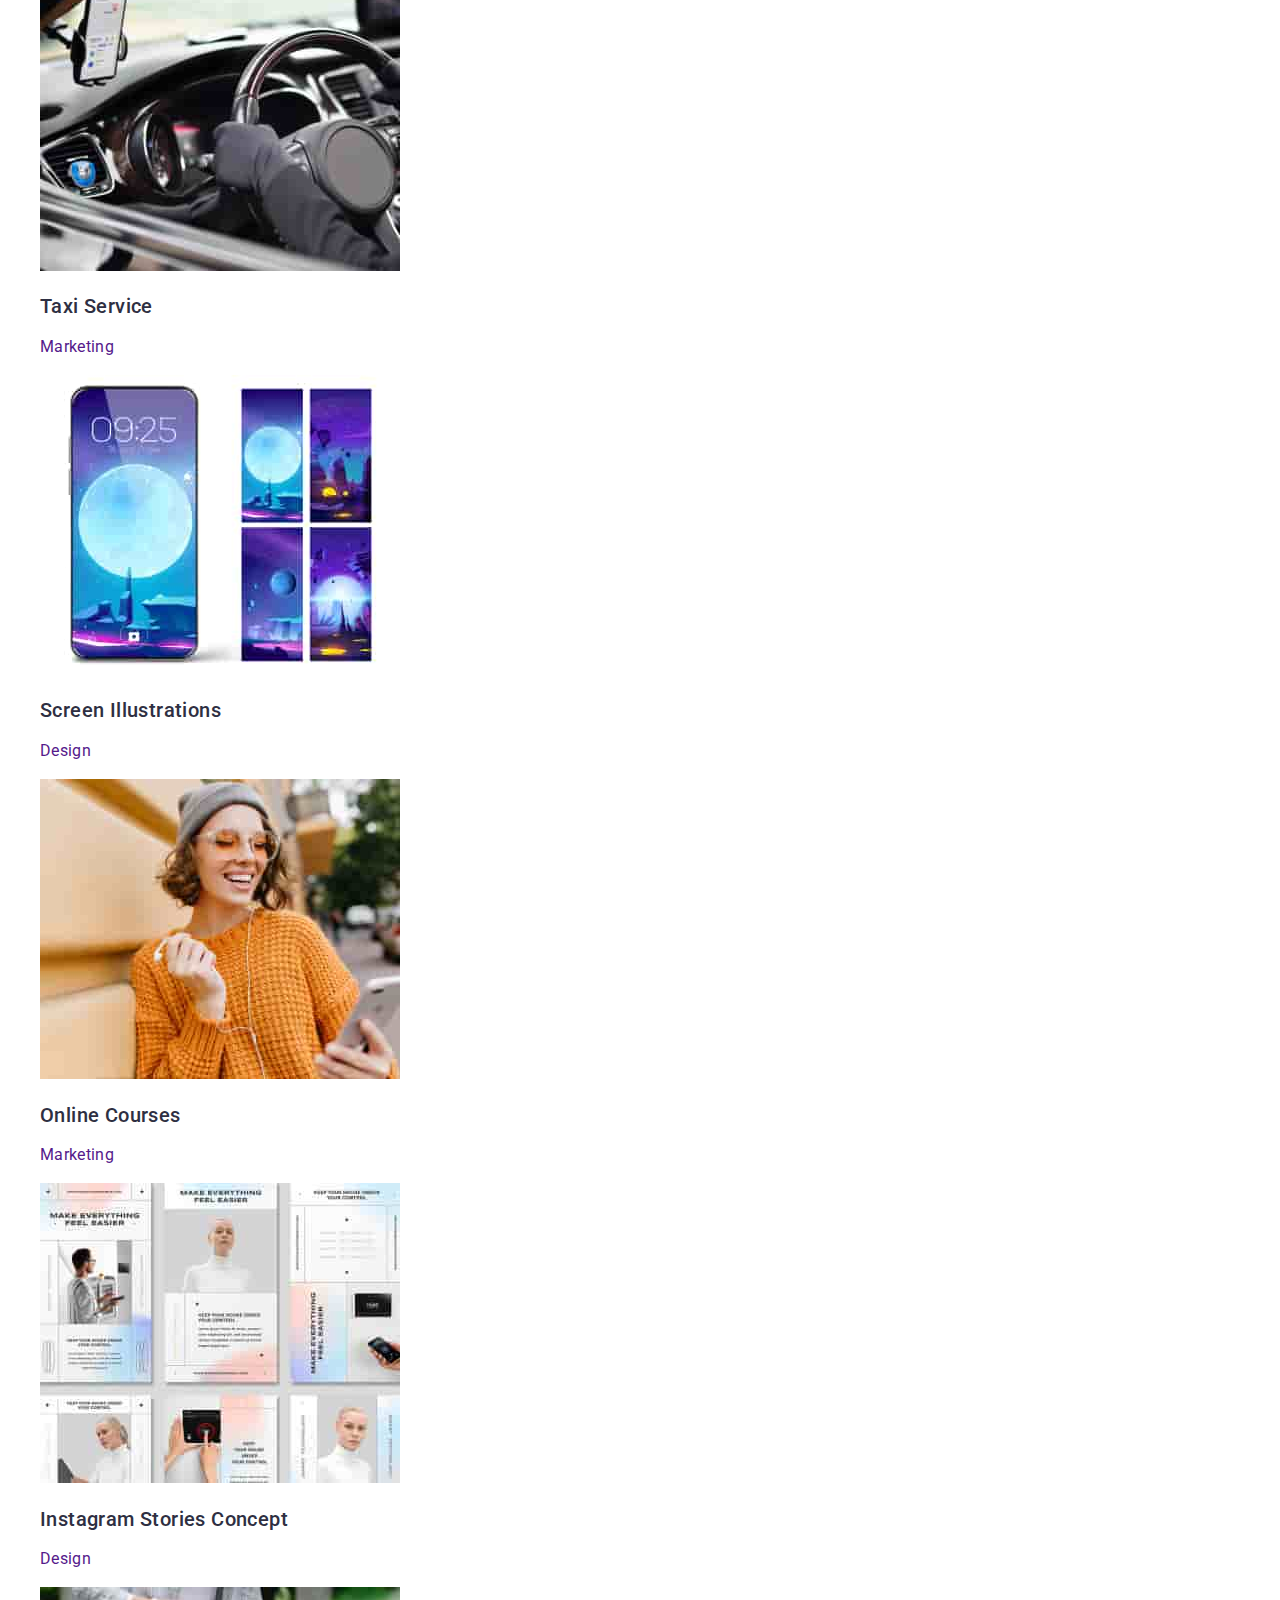
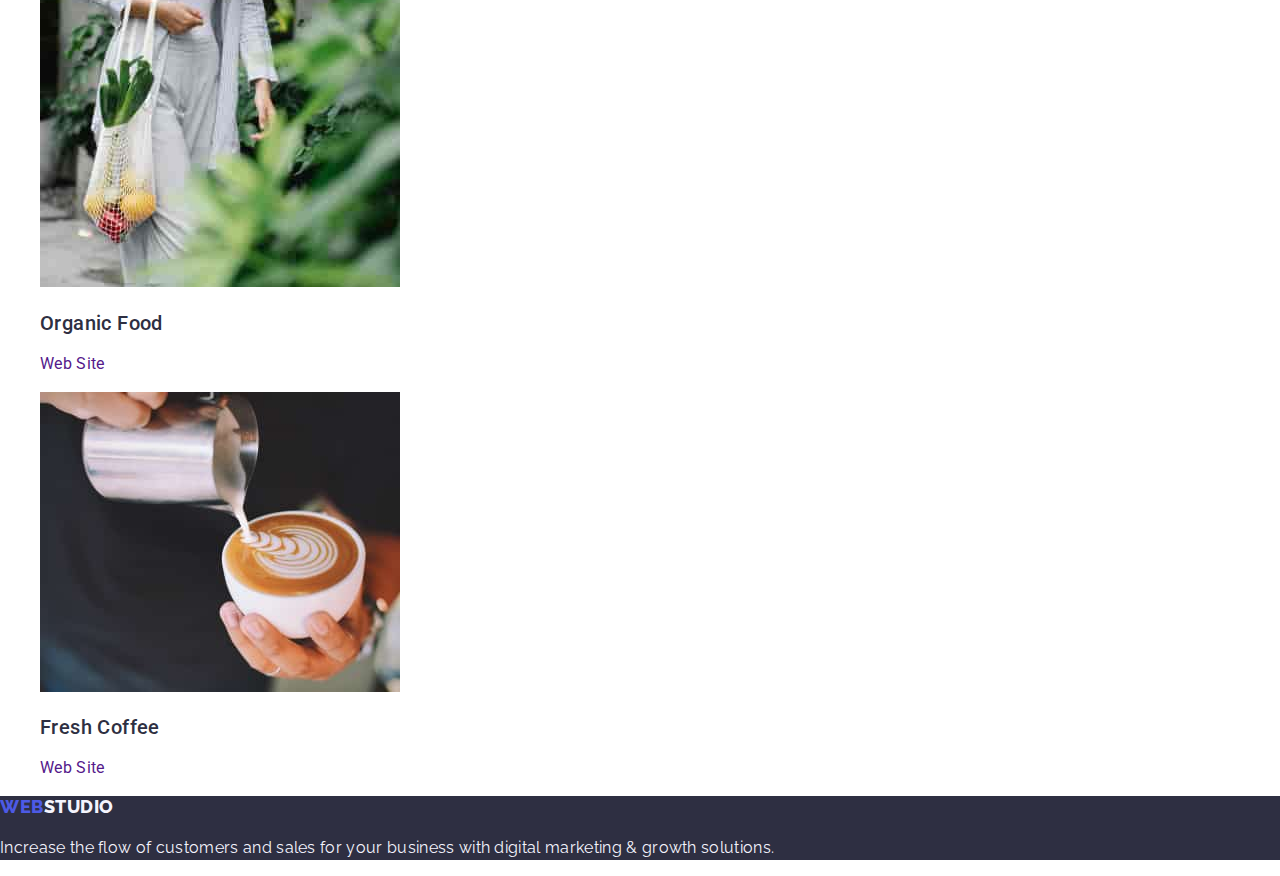
==== commit d0bfd883: "change list and link" ====
--- a/portfolio.html
+++ b/portfolio.html
@@ -23,25 +23,27 @@
         <a class="header-logo link" href="./index.html"
           >Web<span class="header-logo-span">Studio</span></a
         >
-        <ul class="header-list link">
+        <ul class="header-list list">
           <li class="header-item">
-            <a href="./index.html">Studio</a>
+            <a class="header-link link" href="./index.html">Studio</a>
           </li>
           <li class="header-item">
-            <a href="./portfolio.html">Portfolio</a>
+            <a class="header-link link" href="./portfolio.html">Portfolio</a>
           </li>
-          <li class="header-item">
-            <a href="">Contacts</a>
+          <li class="header-item" class="header-item">
+            <a class="header-link link" href="">Contacts</a>
           </li>
         </ul>
       </nav>
       <address class="address">
-        <ul class="address-list link">
+        <ul class="address-list list">
           <li class="address-item">
-            <a href="mailto:info@devstudio.com">info@devstudio.com</a>
+            <a class="mail link" href="mailto:info@devstudio.com"
+              >info@devstudio.com</a
+            >
           </li>
           <li class="address-item">
-            <a href="tel:+110001111111">+11 (000) 111-11-11</a>
+            <a class="tel link" href="tel:+110001111111">+11 (000) 111-11-11</a>
           </li>
         </ul>
       </address>
@@ -50,7 +52,7 @@
       <!--App search-->
       <section class="app search">
         <h1 hidden>Features</h1>
-        <ul class="searcch-list link">
+        <ul class="searcch-list list">
           <li class="search-item">
             <button class="search-btn" type="button">All</button>
           </li>
@@ -67,9 +69,9 @@
             <button class="search-btn" type="button">Marketing</button>
           </li>
         </ul>
-        <ul class="app-list link">
+        <ul class="app-list list">
           <li class="app-item">
-            <a href=""
+            <a class="app-link link" href=""
               ><img
                 class="app-img"
                 src="./images/portfolio/img-1.jpg"
@@ -81,7 +83,7 @@
             </a>
           </li>
           <li class="app-item">
-            <a href=""
+            <a class="app-link link" href=""
               ><img
                 class="app-img"
                 src="./images/portfolio/img-2.jpg"
@@ -93,7 +95,7 @@
             </a>
           </li>
           <li class="app-item">
-            <a href=""
+            <a class="app-link link" href=""
               ><img
                 class="app-img"
                 src="./images/portfolio/img-3.jpg"
@@ -105,7 +107,7 @@
             </a>
           </li>
           <li class="app-item">
-            <a href=""
+            <a class="app-link link" href=""
               ><img
                 class="app-img"
                 src="./images/portfolio/img-4.jpg"
@@ -117,7 +119,7 @@
             </a>
           </li>
           <li class="app-item">
-            <a href=""
+            <a class="app-link link" href=""
               ><img
                 class="app-img"
                 src="./images/portfolio/img-5.jpg"
@@ -129,7 +131,7 @@
             </a>
           </li>
           <li class="app-item">
-            <a href=""
+            <a class="app-link link" href=""
               ><img
                 class="app-img"
                 src="./images/portfolio/img-6.jpg"
@@ -141,7 +143,7 @@
             </a>
           </li>
           <li class="app-item">
-            <a href=""
+            <a class="app-link link" href=""
               ><img
                 class="app-img"
                 src="./images/portfolio/img-7.jpg"
@@ -153,7 +155,7 @@
             </a>
           </li>
           <li class="app-item">
-            <a class="app-link" href=""
+            <a class="app-link link" href=""
               ><img
                 class="app-img"
                 src="./images/portfolio/img-8.jpg"
@@ -165,7 +167,7 @@
             </a>
           </li>
           <li class="app-item">
-            <a href=""
+            <a class="app-link link" href=""
               ><img
                 class="app-img"
                 src="./images/portfolio/img-9.jpg"
--- a/css/styles.css
+++ b/css/styles.css
@@ -21,7 +21,12 @@
     line-height: 1.5;
 
 }
-
+.list {
+    list-style: none;
+}
+.link {
+    text-decoration: none;
+}
 
 
 /* Header styles */
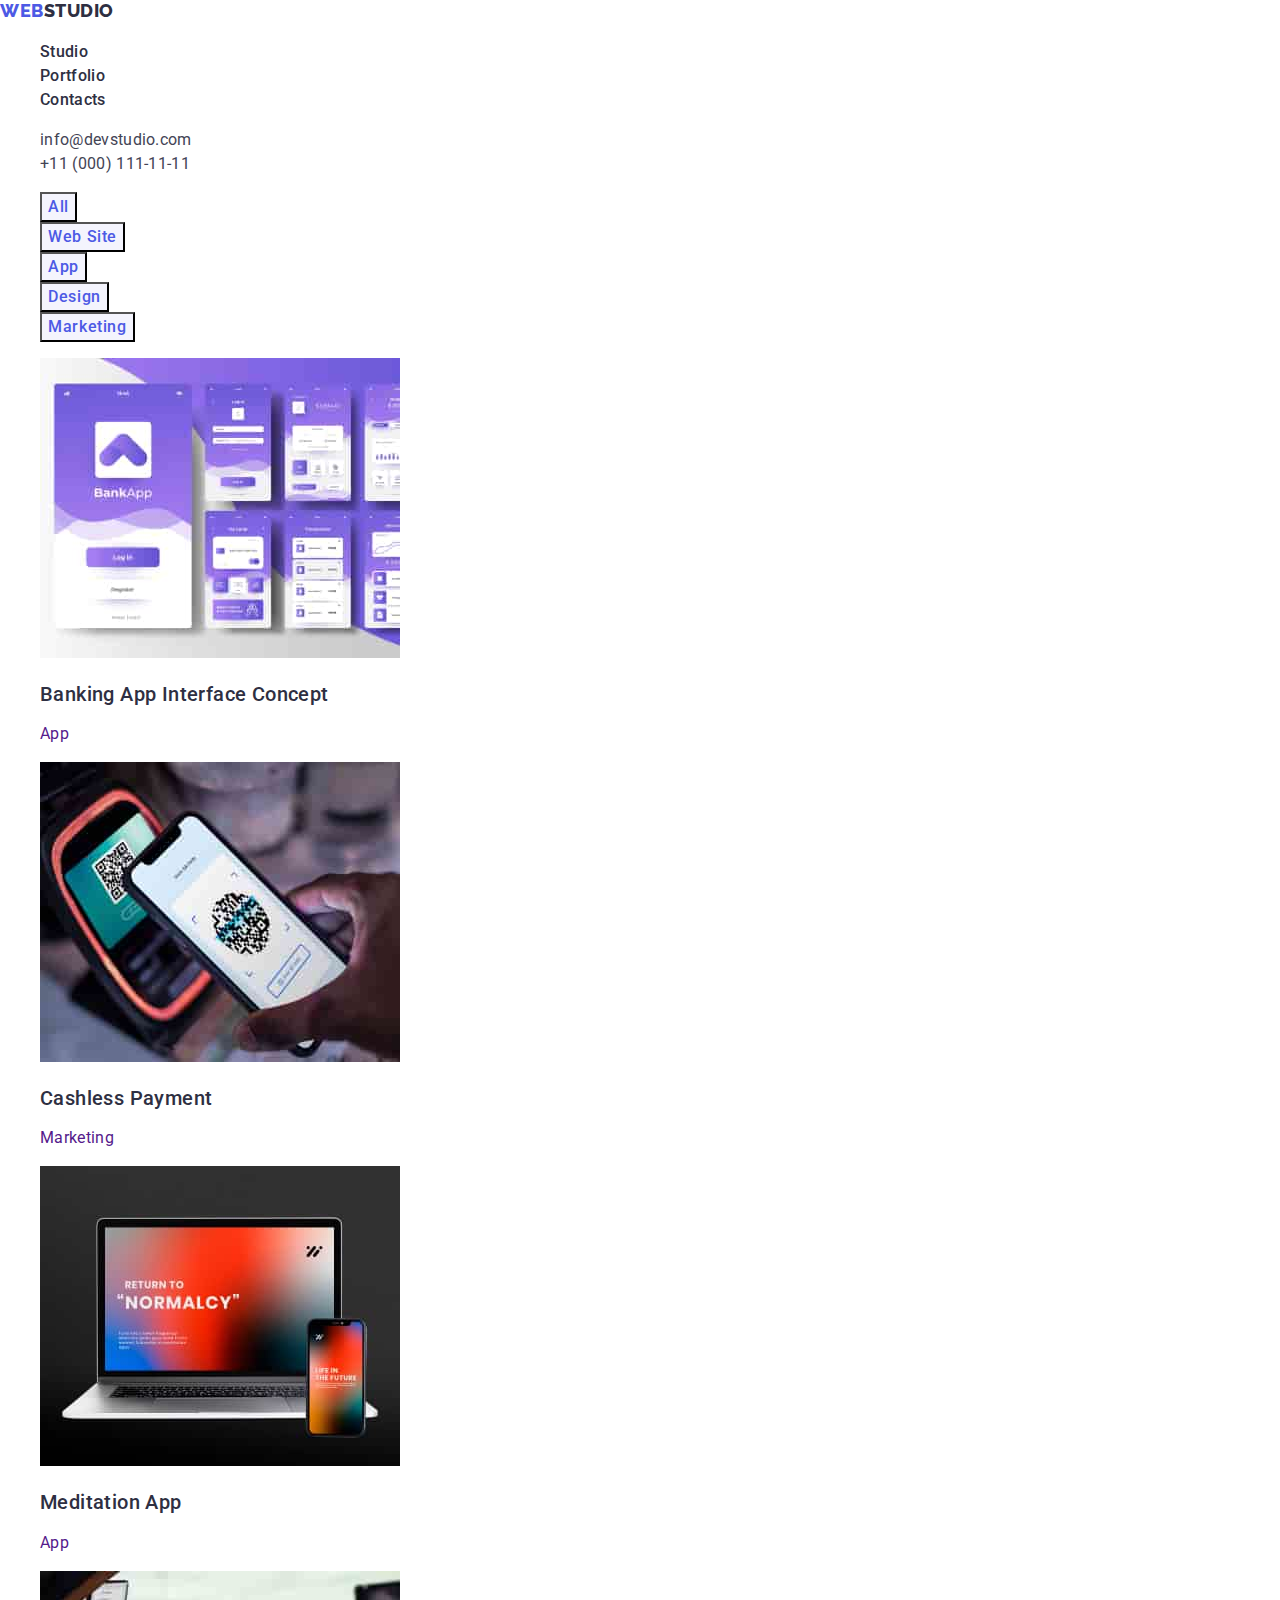
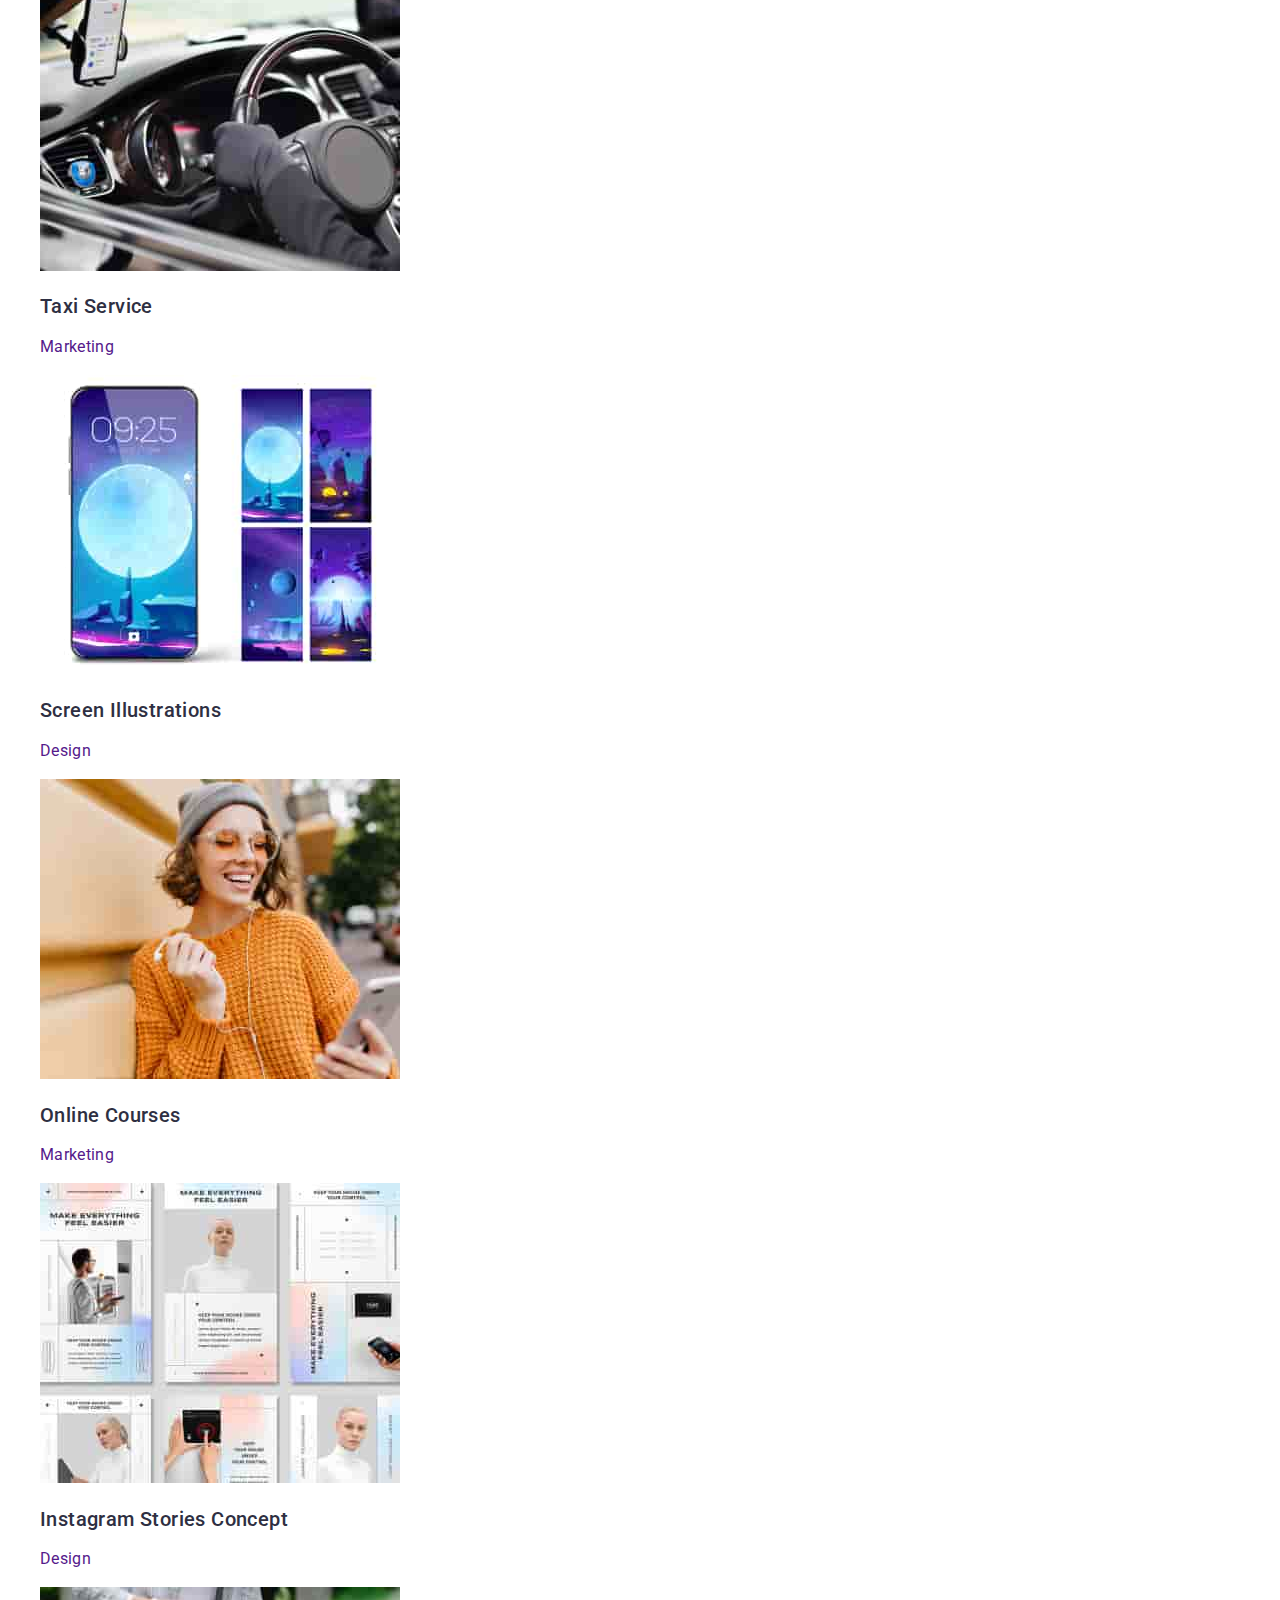
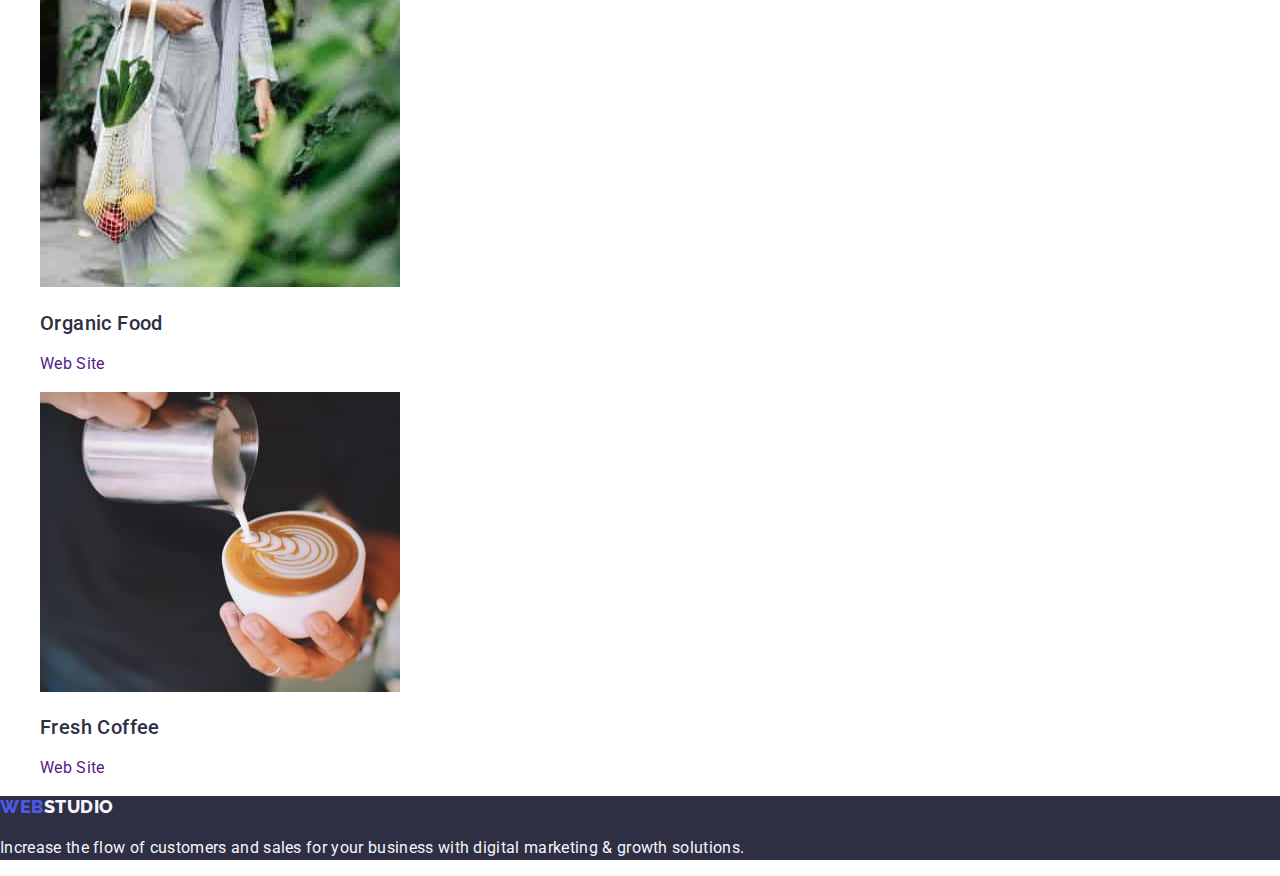
==== commit 44ea30af: "correct mistakes" ====
--- a/portfolio.html
+++ b/portfolio.html
@@ -30,7 +30,7 @@
           <li class="header-item">
             <a class="header-link link" href="./portfolio.html">Portfolio</a>
           </li>
-          <li class="header-item" class="header-item">
+          <li class="header-item">
             <a class="header-link link" href="">Contacts</a>
           </li>
         </ul>
@@ -38,12 +38,14 @@
       <address class="address">
         <ul class="address-list list">
           <li class="address-item">
-            <a class="mail link" href="mailto:info@devstudio.com"
+            <a class="header-mail link" href="mailto:info@devstudio.com"
               >info@devstudio.com</a
             >
           </li>
           <li class="address-item">
-            <a class="tel link" href="tel:+110001111111">+11 (000) 111-11-11</a>
+            <a class="header-tel link" href="tel:+110001111111"
+              >+11 (000) 111-11-11</a
+            >
           </li>
         </ul>
       </address>
--- a/css/styles.css
+++ b/css/styles.css
@@ -54,41 +54,37 @@
     color: #2E2F42;
 }
 
-.header-list {
-    list-style: none;
-    text-decoration: none;
-}
-.header-item {
-    font-weight: 500;
-    font-size: 16px;
-    line-height: 1.5;
-    letter-spacing: 0.02em;
-    color: var(--dark-cl);
-    text-decoration: none;
-}
-
-.header-item:hover,
-.header-item:focus {
+.header-link {
+    font-weight: 500;
+    font-size: 16px;
+    line-height: 1.5;
+    letter-spacing: 0.02em;
+    color: #2E2F42;
+}
+
+.header-link:hover,
+.header-link:focus {
     color: #404bbf;
 } 
 
 .address {
-    font-style: normal;
-}
-
-.address-list {
-    font-weight: 400;
-    font-size: 16px;
-    line-height: 1.5;
-    letter-spacing: 0.02em;
-    list-style: none;
-    text-decoration: none;
-}
-
-
-
-.address-item:hover,
-.address-item:focus {
+
+}
+
+.header-mail,
+.header-tel {
+    font-style: normal;
+    font-weight: 400;
+    font-size: 16px;
+    line-height: 1.5;
+    letter-spacing: 0.02em;
+    color: #434455;
+}
+
+.header-mail:hover,
+.header-mail:focus,
+.header-tel:hover,
+.header-tel:focus{
     color: #404bbf;
 }
 
@@ -190,7 +186,7 @@
 .section {}
 
 .team {
-    background: #F4F4FD;
+    background-color: #F4F4FD;
 }
 
 .team-title {
@@ -205,12 +201,16 @@
 }
 
 .team-list {
-    list-style: none;
-}
-
-.team-item {}
-
-.team-img {}
+   
+}
+
+.team-item {
+    
+}
+
+.team-img {
+    
+}
 
 .team-name {
     font-style: normal;
@@ -220,6 +220,8 @@
     text-align: center;
     letter-spacing: 0.02em;
     color: #2E2F42;
+    background-color: #FFFFFF;
+    
 }
 
 .team-text {
@@ -229,6 +231,7 @@
     line-height: 1.5;
     text-align: center;
     letter-spacing: 0.02em;
+    background-color: #FFFFFF;
 }
 
 /* Footer section */
@@ -238,7 +241,7 @@
 }
 
 .footer-logo {
-    font-family: 'Raleway', serif;
+    font-family: 'Raleway', sans-serif;
     font-weight: 800;
     font-size: 18px;
     line-height: 1.17;
@@ -254,7 +257,6 @@
 }
 
 .footer-text {
-    font-family: 'Raleway', sans-serif;
     font-style: normal;
     font-weight: 400;
     font-size: 16px;
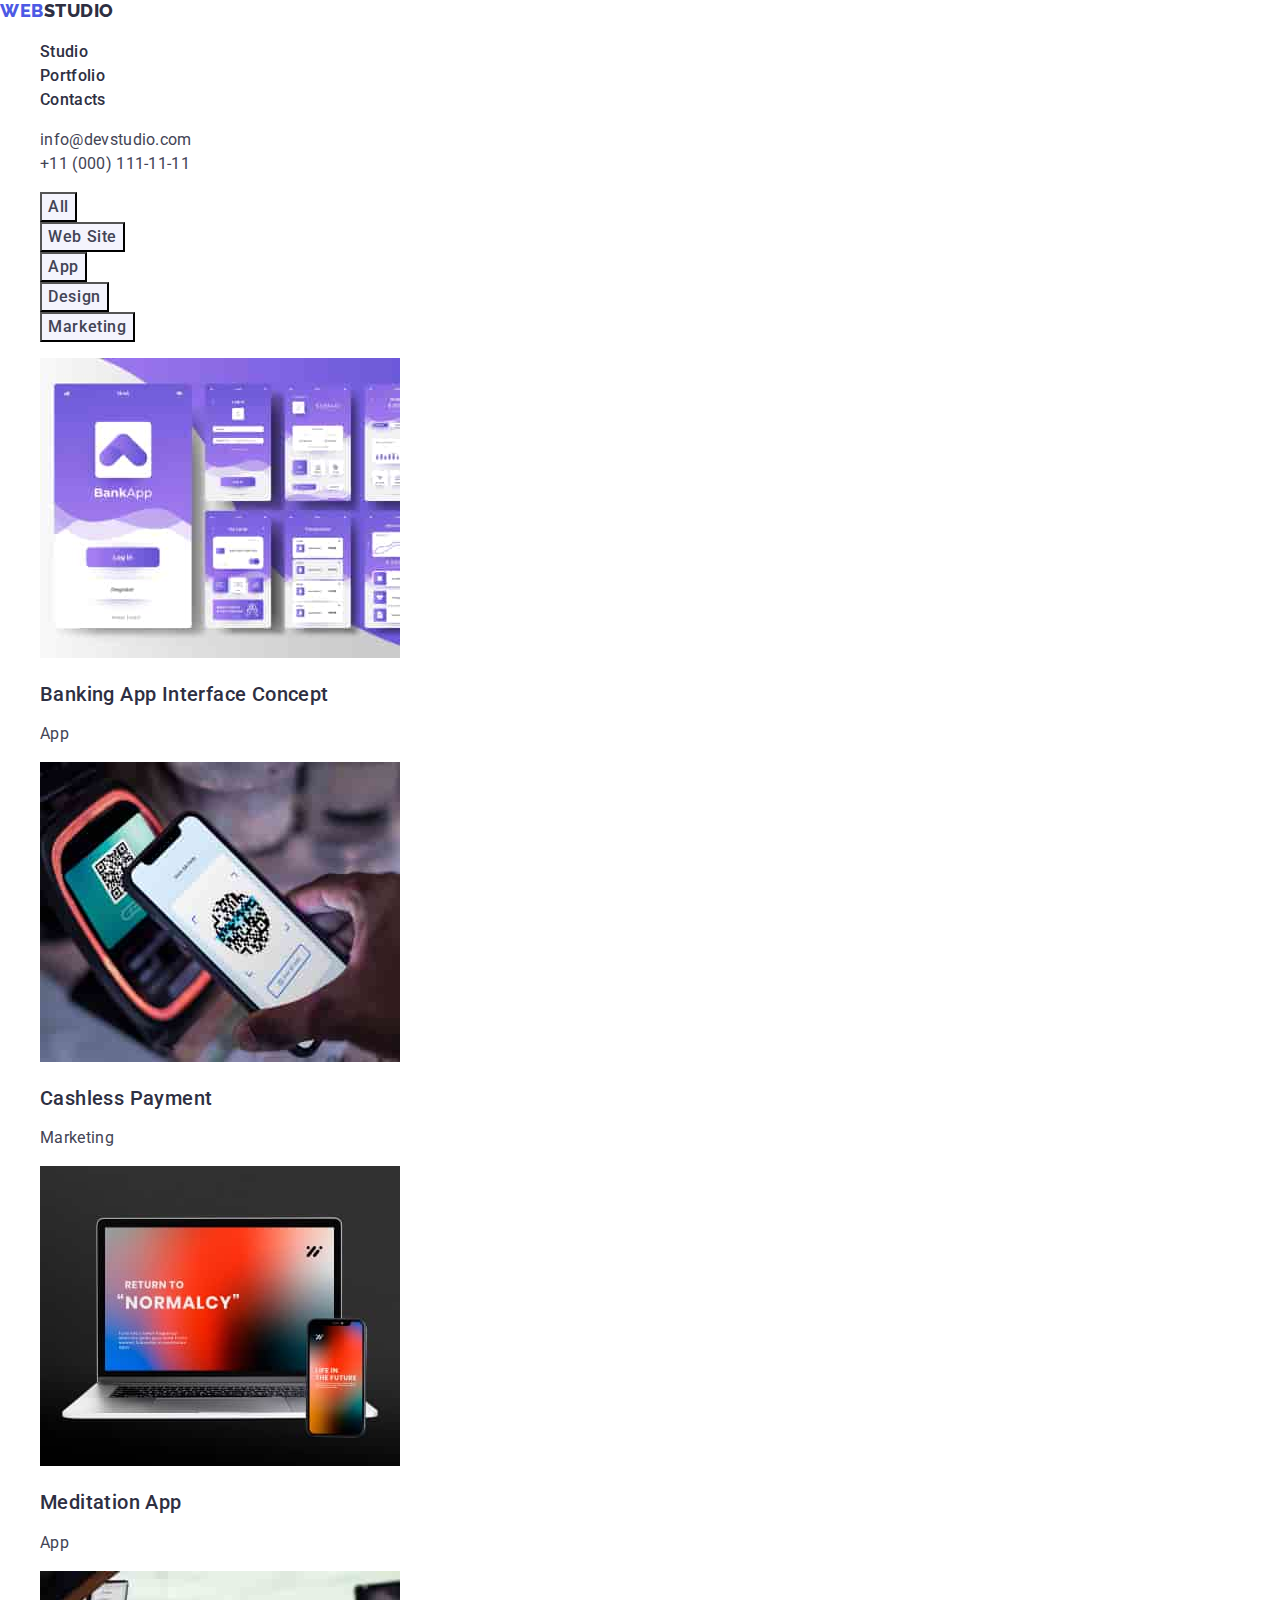
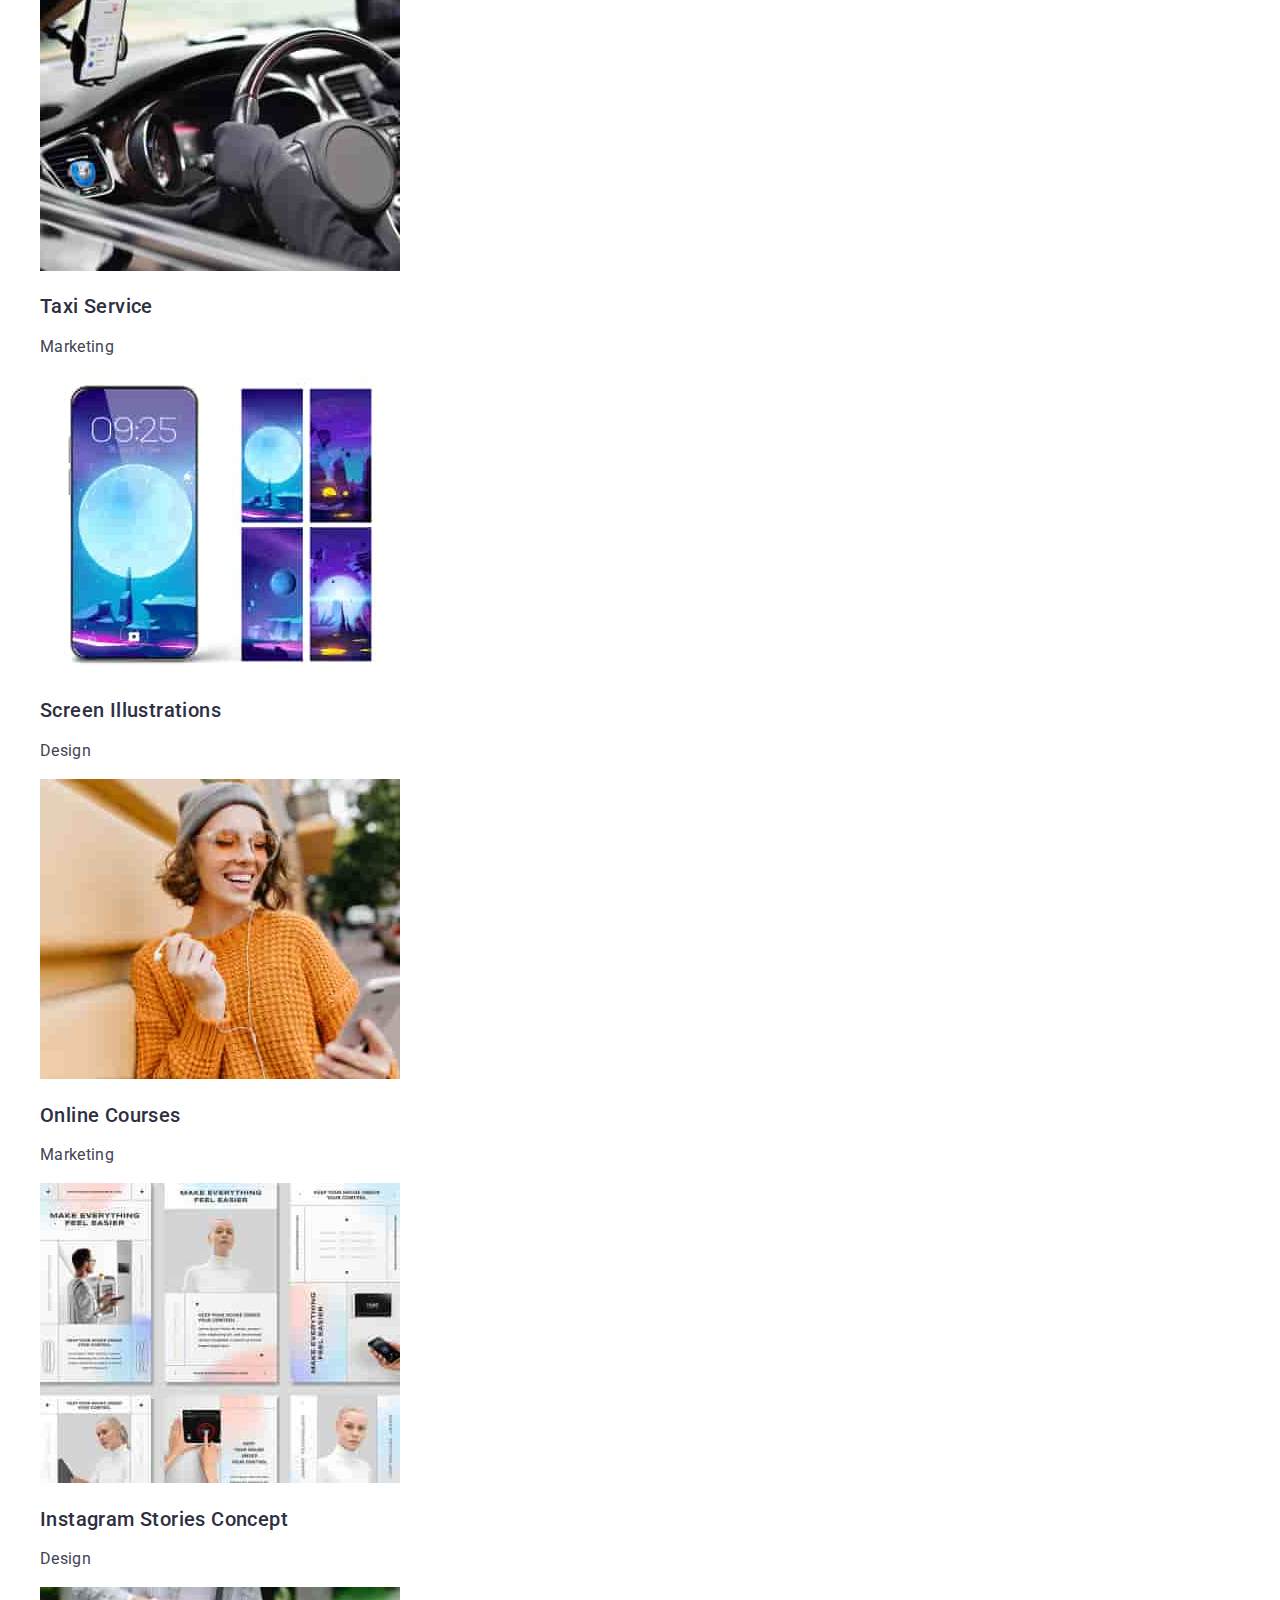
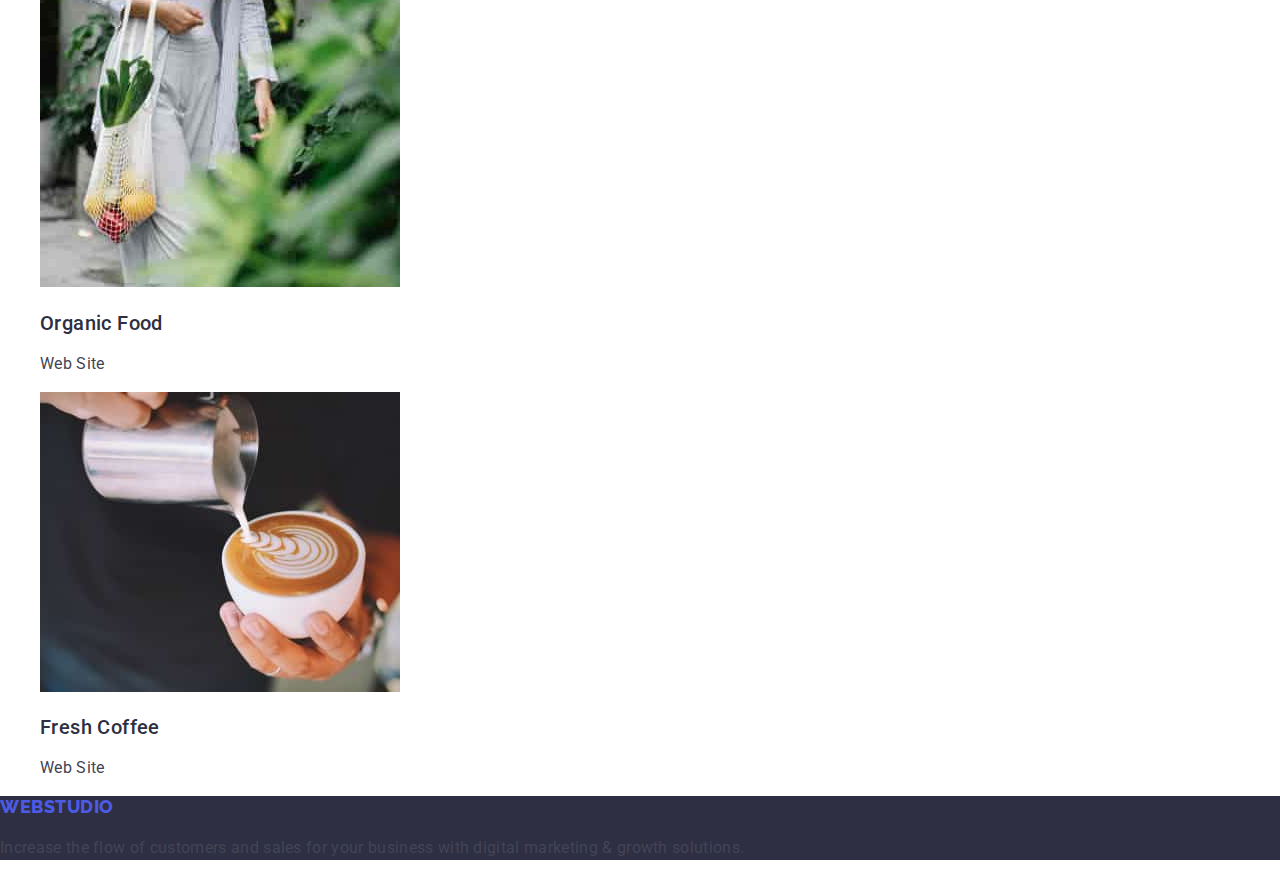
==== commit 13f7abfa: "change colors" ====
--- a/portfolio.html
+++ b/portfolio.html
@@ -38,12 +38,12 @@
       <address class="address">
         <ul class="address-list list">
           <li class="address-item">
-            <a class="header-mail link" href="mailto:info@devstudio.com"
+            <a class="header-contact link" href="mailto:info@devstudio.com"
               >info@devstudio.com</a
             >
           </li>
           <li class="address-item">
-            <a class="header-tel link" href="tel:+110001111111"
+            <a class="header-contact link" href="tel:+110001111111"
               >+11 (000) 111-11-11</a
             >
           </li>
--- a/css/styles.css
+++ b/css/styles.css
@@ -2,10 +2,10 @@
 :root {
     --main-dark-cl: #434455;
     --main-white-bgd:#FFFFFF;
-    --blue-cl: #4D5AE5;
-    --dark-cl: #2E2F42;
-    --blue-bgd: #404bbf;
-    --white-cl: #F4F4FD;
+    --bright-blue-cl: #4D5AE5;
+    --dark-title-cl: #2E2F42;
+    --dark-blue-bgd: #404bbf;
+    --simple-white-cl: #F4F4FD;
   
 }
 
@@ -13,8 +13,8 @@
 
 body {
     font-family: "Roboto", sans-serif;
-    color: #434455;
-    background-color: #FFFFFF;
+    color: var(--main-dark-cl);
+    background-color: var(--main-white-bgd);
 
 
     font-size: 16px;
@@ -44,14 +44,14 @@
     line-height: 1.17;
     letter-spacing: 0.03em;
     text-transform: uppercase;
-    color: #4D5AE5;
+    color: var(--bright-blue-cl);
     text-decoration: none;
 }
 
 
 
 .header-logo-span {
-    color: #2E2F42;
+    color: var(--dark-title-cl);
 }
 
 .header-link {
@@ -59,33 +59,29 @@
     font-size: 16px;
     line-height: 1.5;
     letter-spacing: 0.02em;
-    color: #2E2F42;
+    color: var(--dark-title-cl);
 }
 
 .header-link:hover,
 .header-link:focus {
-    color: #404bbf;
+    color: var(--dark-blue-bgd);
 } 
 
 .address {
-
-}
-
-.header-mail,
-.header-tel {
-    font-style: normal;
-    font-weight: 400;
-    font-size: 16px;
-    line-height: 1.5;
-    letter-spacing: 0.02em;
-    color: #434455;
-}
-
-.header-mail:hover,
-.header-mail:focus,
-.header-tel:hover,
-.header-tel:focus{
-    color: #404bbf;
+    font-style: normal;
+}
+
+.header-contact {
+    font-weight: 400;
+    font-size: 16px;
+    line-height: 1.5;
+    letter-spacing: 0.02em;
+    color: var(--main-dark-cl);
+}
+
+.header-contact:hover,
+.header-contact:focus {
+    color: var(--dark-blue-bgd);
 }
 
 
@@ -94,7 +90,7 @@
 .section {}
 
 .hero {
-    background-color: #2E2F42;;
+    background-color: var(--dark-title-cl);;
     
     
 }
@@ -106,7 +102,7 @@
     line-height: 1.07;
     text-align: center;
     letter-spacing: 0.02em;
-    color: #FFFFFF;
+    color: var(--main-white-bgd);
     
 }
 
@@ -116,13 +112,13 @@
     font-size: 16px;
     line-height: 1.5;
     letter-spacing: 0.04em;
-    background-color: #4D5AE5;
-    color: #FFFFFF;
+    background-color: var(--bright-blue-cl);
+    color: var(--main-white-bgd);
     cursor: pointer;
 }
 .hero-btn:hover,
 .hero-btn:focus {
-    background-color: #404bbf;
+    background-color: var(--dark-blue-bgd);
 }
 
 
@@ -147,7 +143,7 @@
     font-size: 20px;
     line-height: 1.2;
     letter-spacing: 0.02em;
-    color: #2E2F42;
+    color: var(--dark-title-cl);
 }
 
 .benefits-text {
@@ -170,7 +166,7 @@
     text-align: center;
     letter-spacing: 0.02em;
     text-transform: capitalize;
-    color: #2E2F42;
+    color: var(--dark-title-cl);
 }
 
 .tech-list {
@@ -186,7 +182,7 @@
 .section {}
 
 .team {
-    background-color: #F4F4FD;
+    background-color: var(--simple-white-cl);
 }
 
 .team-title {
@@ -197,7 +193,7 @@
     text-align: center;
     letter-spacing: 0.02em;
     text-transform: capitalize;
-    color: #2E2F42;
+    color: var(--dark-title-cl);
 }
 
 .team-list {
@@ -205,7 +201,7 @@
 }
 
 .team-item {
-    
+    background-color: var(--main-white-bgd)
 }
 
 .team-img {
@@ -219,9 +215,7 @@
     line-height: 1.2;
     text-align: center;
     letter-spacing: 0.02em;
-    color: #2E2F42;
-    background-color: #FFFFFF;
-    
+    color: var(--dark-title-cl);
 }
 
 .team-text {
@@ -231,13 +225,12 @@
     line-height: 1.5;
     text-align: center;
     letter-spacing: 0.02em;
-    background-color: #FFFFFF;
 }
 
 /* Footer section */
 
 .footer {
-    background: #2E2F42;
+    background: var(--dark-title-cl);
 }
 
 .footer-logo {
@@ -247,7 +240,7 @@
     line-height: 1.17;
     letter-spacing: 0.03em;
     text-transform: uppercase;
-    color: #4D5AE5;
+    color: var(--bright-blue-cl);
     text-decoration: none;
 
 }
@@ -284,13 +277,13 @@
     text-align: center;
     letter-spacing: 0.04em;
     color: var(--blue-cl);
-    background-color: #F4F4FD;
+    background-color: var(--simple-white-cl);
     cursor: pointer;
 }
 .search-btn:hover,
 .search-btn:focus {
-    color: #FFFFFF;
-    background-color: #404BBF;
+    color: var(--main-white-bgd);
+    background-color: var(--dark-blue-bgd);
 }
 
 
@@ -308,7 +301,7 @@
     font-size: 20px;
     line-height: 1.2;
     letter-spacing: 0.02em;
-    color: var(--dark-cl);
+    color: var(--dark-title-cl);
 }
 
 .app-text {
@@ -317,5 +310,6 @@
     font-size: 16px;
     line-height: 1.5;
     letter-spacing: 0.02em;
-}
-
+    color: var(--main-dark-cl);
+}
+
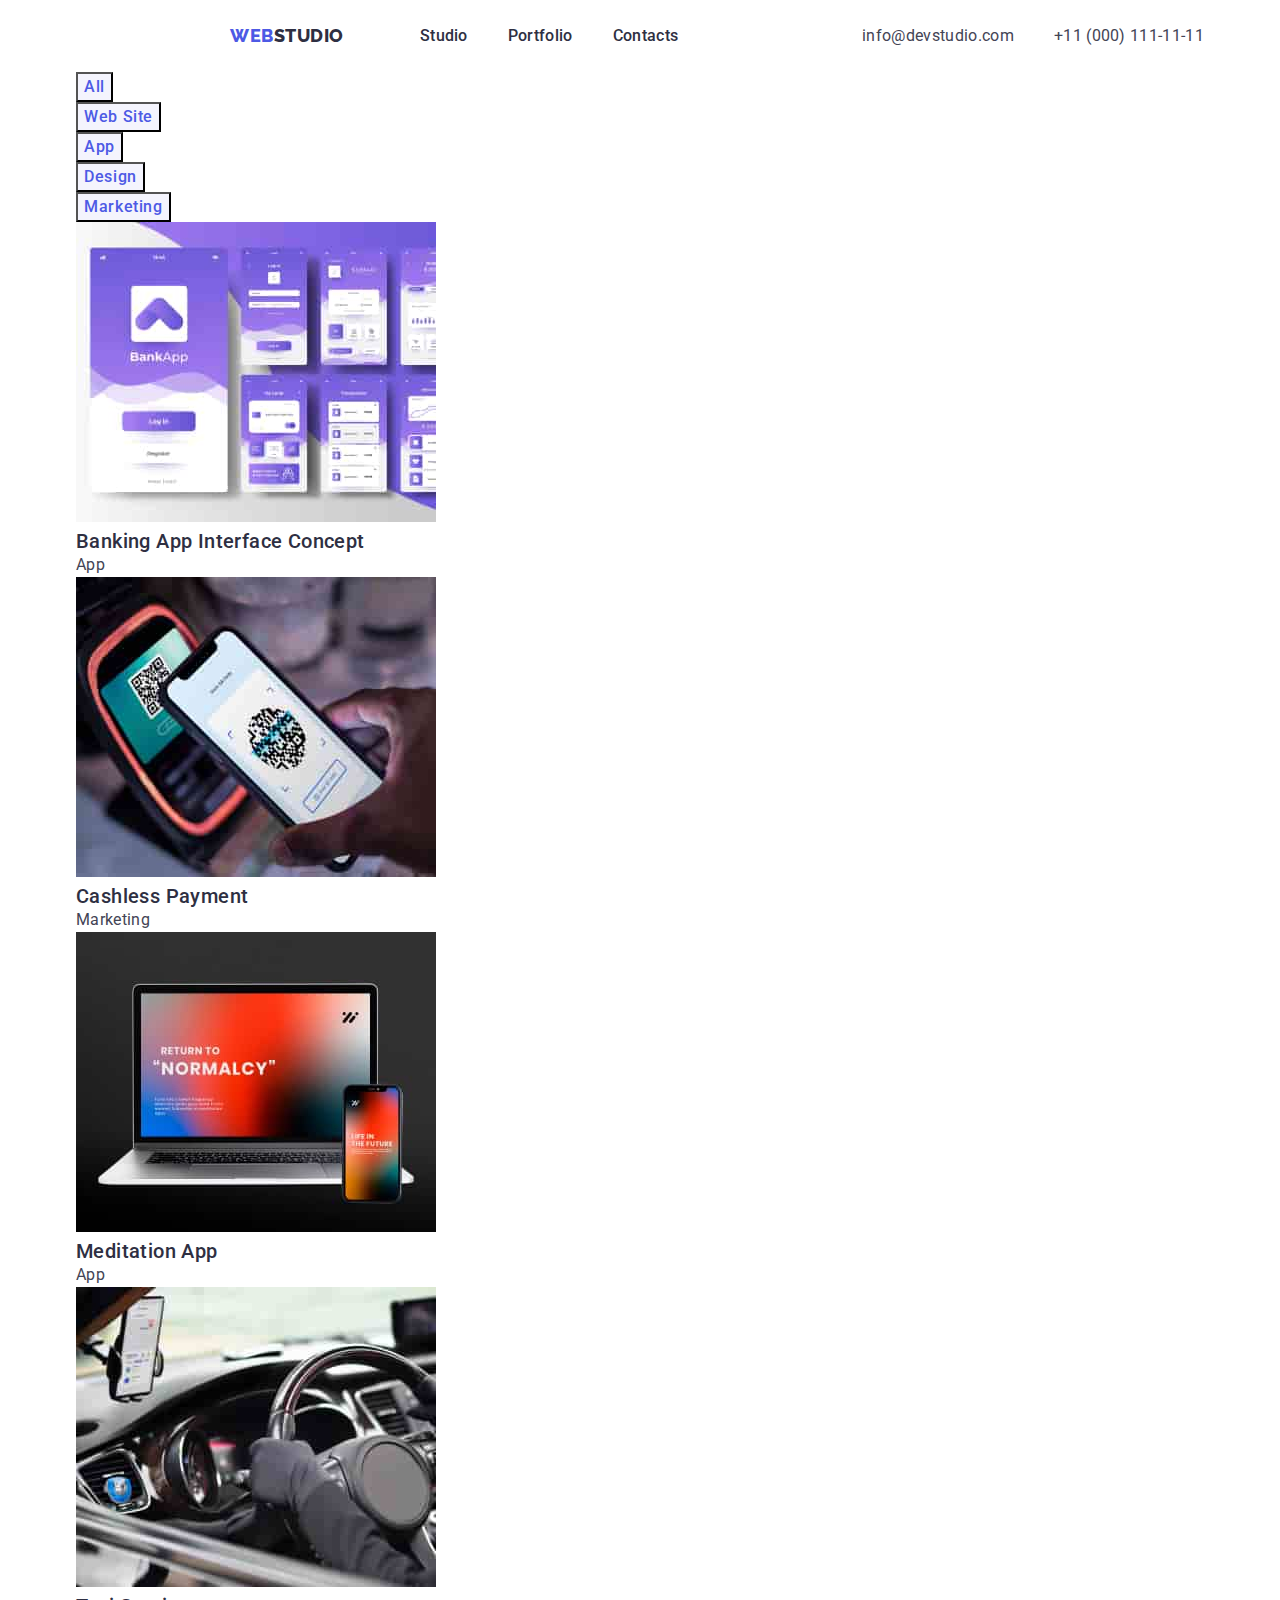
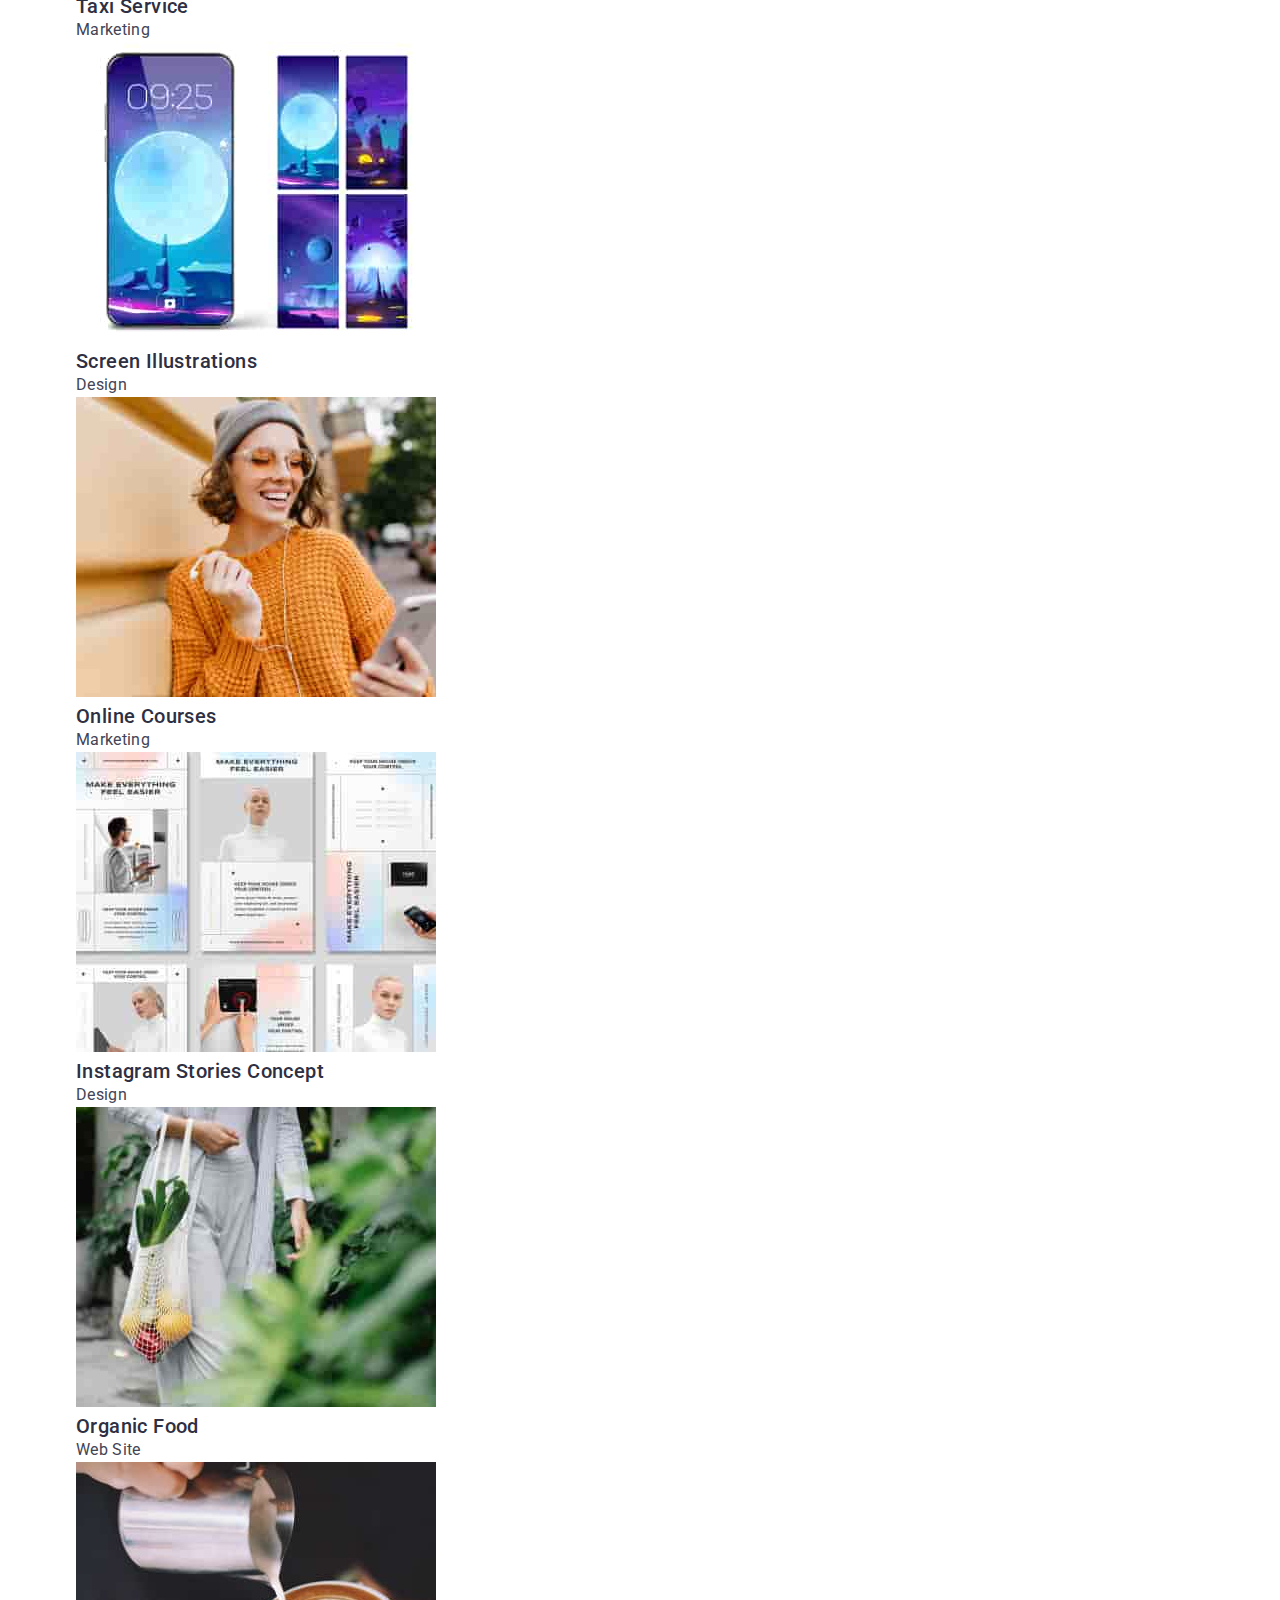
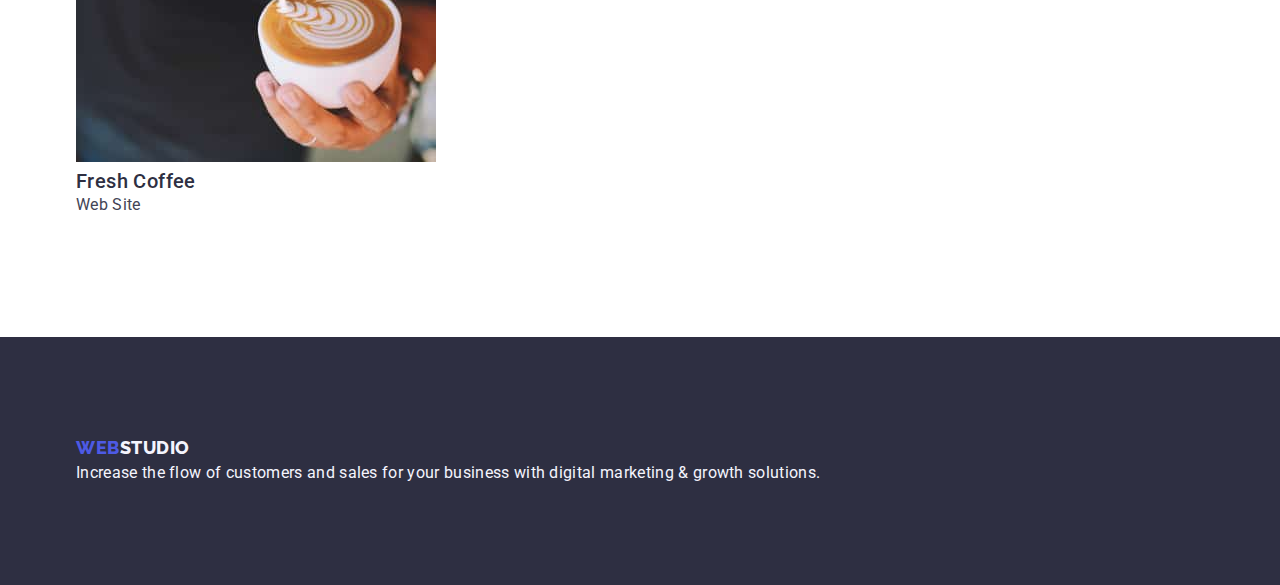
==== commit 8d819e11: "create new styles" ====
--- a/portfolio.html
+++ b/portfolio.html
@@ -19,179 +19,185 @@
   <body>
     <!--Header section-->
     <header class="header">
-      <nav class="header-nav">
-        <a class="header-logo link" href="./index.html"
-          >Web<span class="header-logo-span">Studio</span></a
-        >
-        <ul class="header-list list">
-          <li class="header-item">
-            <a class="header-link link" href="./index.html">Studio</a>
-          </li>
-          <li class="header-item">
-            <a class="header-link link" href="./portfolio.html">Portfolio</a>
-          </li>
-          <li class="header-item">
-            <a class="header-link link" href="">Contacts</a>
-          </li>
-        </ul>
-      </nav>
-      <address class="address">
-        <ul class="address-list list">
-          <li class="address-item">
-            <a class="header-contact link" href="mailto:info@devstudio.com"
-              >info@devstudio.com</a
-            >
-          </li>
-          <li class="address-item">
-            <a class="header-contact link" href="tel:+110001111111"
-              >+11 (000) 111-11-11</a
-            >
-          </li>
-        </ul>
-      </address>
+      <div class="header-container container">
+        <nav class="header-nav">
+          <a class="header-logo link" href="./index.html"
+            >Web<span class="header-logo-span">Studio</span></a
+          >
+          <ul class="header-list list">
+            <li class="header-item">
+              <a class="header-link link" href="./index.html">Studio</a>
+            </li>
+            <li class="header-item">
+              <a class="header-link link" href="./portfolio.html">Portfolio</a>
+            </li>
+            <li class="header-item">
+              <a class="header-link link" href="">Contacts</a>
+            </li>
+          </ul>
+        </nav>
+        <address class="address">
+          <ul class="address-list list">
+            <li class="address-item">
+              <a class="header-contact link" href="mailto:info@devstudio.com"
+                >info@devstudio.com</a
+              >
+            </li>
+            <li class="address-item">
+              <a class="header-contact link" href="tel:+110001111111"
+                >+11 (000) 111-11-11</a
+              >
+            </li>
+          </ul>
+        </address>
+      </div>
     </header>
     <main>
       <!--App search-->
       <section class="app search">
-        <h1 hidden>Features</h1>
-        <ul class="searcch-list list">
-          <li class="search-item">
-            <button class="search-btn" type="button">All</button>
-          </li>
-          <li class="search-item">
-            <button class="search-btn" type="button">Web Site</button>
-          </li>
-          <li class="search-item">
-            <button class="search-btn" type="button">App</button>
-          </li>
-          <li class="search-item">
-            <button class="search-btn" type="button">Design</button>
-          </li>
-          <li class="search-item">
-            <button class="search-btn" type="button">Marketing</button>
-          </li>
-        </ul>
-        <ul class="app-list list">
-          <li class="app-item">
-            <a class="app-link link" href=""
-              ><img
-                class="app-img"
-                src="./images/portfolio/img-1.jpg"
-                alt="Banking app"
-                width="360"
-              />
-              <h2 class="app-title">Banking App Interface Concept</h2>
-              <p class="app-text">App</p>
-            </a>
-          </li>
-          <li class="app-item">
-            <a class="app-link link" href=""
-              ><img
-                class="app-img"
-                src="./images/portfolio/img-2.jpg"
-                alt="Way of payment"
-                width="360"
-              />
-              <h2 class="app-title">Cashless Payment</h2>
-              <p class="app-text">Marketing</p>
-            </a>
-          </li>
-          <li class="app-item">
-            <a class="app-link link" href=""
-              ><img
-                class="app-img"
-                src="./images/portfolio/img-3.jpg"
-                alt="Maditation app"
-                width="360"
-              />
-              <h2 class="app-title">Meditation App</h2>
-              <p class="app-text">App</p>
-            </a>
-          </li>
-          <li class="app-item">
-            <a class="app-link link" href=""
-              ><img
-                class="app-img"
-                src="./images/portfolio/img-4.jpg"
-                alt="Taxi service"
-                width="360"
-              />
-              <h2 class="app-title">Taxi Service</h2>
-              <p class="app-text">Marketing</p>
-            </a>
-          </li>
-          <li class="app-item">
-            <a class="app-link link" href=""
-              ><img
-                class="app-img"
-                src="./images/portfolio/img-5.jpg"
-                alt="Pictures on the screen"
-                width="360"
-              />
-              <h2 class="app-title">Screen Illustrations</h2>
-              <p class="app-text">Design</p>
-            </a>
-          </li>
-          <li class="app-item">
-            <a class="app-link link" href=""
-              ><img
-                class="app-img"
-                src="./images/portfolio/img-6.jpg"
-                alt="The girl is looking for online curses"
-                width="360"
-              />
-              <h2 class="app-title">Online Courses</h2>
-              <p class="app-text">Marketing</p>
-            </a>
-          </li>
-          <li class="app-item">
-            <a class="app-link link" href=""
-              ><img
-                class="app-img"
-                src="./images/portfolio/img-7.jpg"
-                alt="Different types of instsgram stories"
-                width="360"
-              />
-              <h2 class="app-title">Instagram Stories Concept</h2>
-              <p class="app-text">Design</p>
-            </a>
-          </li>
-          <li class="app-item">
-            <a class="app-link link" href=""
-              ><img
-                class="app-img"
-                src="./images/portfolio/img-8.jpg"
-                alt="Organic food in the bag"
-                width="360"
-              />
-              <h2 class="app-title">Organic Food</h2>
-              <p class="app-text">Web Site</p>
-            </a>
-          </li>
-          <li class="app-item">
-            <a class="app-link link" href=""
-              ><img
-                class="app-img"
-                src="./images/portfolio/img-9.jpg"
-                alt="Coffee with milk"
-                width="360"
-              />
-              <h2 class="app-title">Fresh Coffee</h2>
-              <p class="app-text">Web Site</p>
-            </a>
-          </li>
-        </ul>
+        <div class="container">
+          <h1 hidden>Features</h1>
+          <ul class="searcch-list list">
+            <li class="search-item">
+              <button class="search-btn" type="button">All</button>
+            </li>
+            <li class="search-item">
+              <button class="search-btn" type="button">Web Site</button>
+            </li>
+            <li class="search-item">
+              <button class="search-btn" type="button">App</button>
+            </li>
+            <li class="search-item">
+              <button class="search-btn" type="button">Design</button>
+            </li>
+            <li class="search-item">
+              <button class="search-btn" type="button">Marketing</button>
+            </li>
+          </ul>
+          <ul class="app-list list">
+            <li class="app-item">
+              <a class="app-link link" href=""
+                ><img
+                  class="app-img"
+                  src="./images/portfolio/img-1.jpg"
+                  alt="Banking app"
+                  width="360"
+                />
+                <h2 class="app-title">Banking App Interface Concept</h2>
+                <p class="app-text">App</p>
+              </a>
+            </li>
+            <li class="app-item">
+              <a class="app-link link" href=""
+                ><img
+                  class="app-img"
+                  src="./images/portfolio/img-2.jpg"
+                  alt="Way of payment"
+                  width="360"
+                />
+                <h2 class="app-title">Cashless Payment</h2>
+                <p class="app-text">Marketing</p>
+              </a>
+            </li>
+            <li class="app-item">
+              <a class="app-link link" href=""
+                ><img
+                  class="app-img"
+                  src="./images/portfolio/img-3.jpg"
+                  alt="Maditation app"
+                  width="360"
+                />
+                <h2 class="app-title">Meditation App</h2>
+                <p class="app-text">App</p>
+              </a>
+            </li>
+            <li class="app-item">
+              <a class="app-link link" href=""
+                ><img
+                  class="app-img"
+                  src="./images/portfolio/img-4.jpg"
+                  alt="Taxi service"
+                  width="360"
+                />
+                <h2 class="app-title">Taxi Service</h2>
+                <p class="app-text">Marketing</p>
+              </a>
+            </li>
+            <li class="app-item">
+              <a class="app-link link" href=""
+                ><img
+                  class="app-img"
+                  src="./images/portfolio/img-5.jpg"
+                  alt="Pictures on the screen"
+                  width="360"
+                />
+                <h2 class="app-title">Screen Illustrations</h2>
+                <p class="app-text">Design</p>
+              </a>
+            </li>
+            <li class="app-item">
+              <a class="app-link link" href=""
+                ><img
+                  class="app-img"
+                  src="./images/portfolio/img-6.jpg"
+                  alt="The girl is looking for online curses"
+                  width="360"
+                />
+                <h2 class="app-title">Online Courses</h2>
+                <p class="app-text">Marketing</p>
+              </a>
+            </li>
+            <li class="app-item">
+              <a class="app-link link" href=""
+                ><img
+                  class="app-img"
+                  src="./images/portfolio/img-7.jpg"
+                  alt="Different types of instsgram stories"
+                  width="360"
+                />
+                <h2 class="app-title">Instagram Stories Concept</h2>
+                <p class="app-text">Design</p>
+              </a>
+            </li>
+            <li class="app-item">
+              <a class="app-link link" href=""
+                ><img
+                  class="app-img"
+                  src="./images/portfolio/img-8.jpg"
+                  alt="Organic food in the bag"
+                  width="360"
+                />
+                <h2 class="app-title">Organic Food</h2>
+                <p class="app-text">Web Site</p>
+              </a>
+            </li>
+            <li class="app-item">
+              <a class="app-link link" href=""
+                ><img
+                  class="app-img"
+                  src="./images/portfolio/img-9.jpg"
+                  alt="Coffee with milk"
+                  width="360"
+                />
+                <h2 class="app-title">Fresh Coffee</h2>
+                <p class="app-text">Web Site</p>
+              </a>
+            </li>
+          </ul>
+        </div>
       </section>
     </main>
     <!--Footer section-->
     <footer class="footer">
-      <a class="footer-logo link" href="./index.html"
-        >Web<span class="footer-logo-span">Studio</span></a
-      >
-      <p class="footer-text">
-        Increase the flow of customers and sales for your business with digital
-        marketing & growth solutions.
-      </p>
+      <div class="container">
+        <a class="footer-logo link" href="./index.html"
+          >Web<span class="footer-logo-span">Studio</span></a
+        >
+        <p class="footer-text">
+          Increase the flow of customers and sales for your business with
+          digital marketing & growth solutions.
+        </p>
+      </div>
     </footer>
   </body>
 </html>
--- a/css/styles.css
+++ b/css/styles.css
@@ -2,7 +2,7 @@
 :root {
     --main-dark-cl: #434455;
     --main-white-bgd:#FFFFFF;
-    --bright-blue-cl: #4D5AE5;
+    --bright-blue-cl: #4D5AE5; 
     --dark-title-cl: #2E2F42;
     --dark-blue-bgd: #404bbf;
     --simple-white-cl: #F4F4FD;
@@ -19,23 +19,45 @@
 
     font-size: 16px;
     line-height: 1.5;
-
-}
+}
+   /* Reset */
+h1,h2,h3,h4,h5,h6,p {
+    margin: 0;
+}   
+
 .list {
     list-style: none;
+    margin: 0;
+    padding: 0;
 }
 .link {
     text-decoration: none;
 }
+.container {
+    width: 1158px;
+    margin-left: auto;
+    margin-right: auto;
+    padding-left: 15px;
+    padding-right: 15px;
+}
 
 
 /* Header styles */
 
 .header {
     font-style: normal;
-}
-
-.header-nav {}
+    padding-top: 24px;
+    padding-bottom: 24px;
+}
+.header-container {
+    display: flex;
+    align-items: center;
+    justify-content: space-between;
+}
+.header-nav {
+    display: flex;
+    align-items: center;
+}
 
 .header-logo {
     font-family: 'Raleway', sans-serif;
@@ -46,6 +68,8 @@
     text-transform: uppercase;
     color: var(--bright-blue-cl);
     text-decoration: none;
+    margin-left: 154px;
+    margin-right: 76px;
 }
 
 
@@ -53,7 +77,14 @@
 .header-logo-span {
     color: var(--dark-title-cl);
 }
-
+.header-list {
+    display: flex;
+    align-items: center;
+    gap: 40px;
+}
+.header-item {
+    
+}
 .header-link {
     font-weight: 500;
     font-size: 16px;
@@ -70,6 +101,11 @@
 .address {
     font-style: normal;
 }
+.address-list {
+    display: flex;
+    align-items: center;
+    gap: 40px;
+}
 
 .header-contact {
     font-weight: 400;
@@ -90,7 +126,9 @@
 .section {}
 
 .hero {
-    background-color: var(--dark-title-cl);;
+    background-color: var(--dark-title-cl);
+    padding-top: 188px;
+    padding-bottom: 188px;
     
     
 }
@@ -129,14 +167,21 @@
 .benefits {
     font-style: normal;
     letter-spacing: 0.02em;
+    padding-top: 120px;
+    padding-bottom: 60px;
 }
 
 .benefits-list {
-    list-style: none;
-    text-decoration: none;
-}
-
-.benefits-item {}
+    display: flex;
+    justify-content: space-between;
+    width: 1128px;
+}
+
+.benefits-item {
+    width: 264px;
+
+
+}
 
 .benefits-title {
     font-weight: 500;
@@ -156,7 +201,10 @@
 
 .section {}
 
-.tech {}
+.tech {
+    padding-top: 60px;
+    padding-bottom: 60px;
+}
 
 .tech-title {
     font-style: normal;
@@ -183,6 +231,8 @@
 
 .team {
     background-color: var(--simple-white-cl);
+    padding-top: 60px;
+    padding-bottom: 120px;
 }
 
 .team-title {
@@ -231,6 +281,8 @@
 
 .footer {
     background: var(--dark-title-cl);
+    padding-top: 100px;
+    padding-bottom: 100px;
 }
 
 .footer-logo {
@@ -246,7 +298,7 @@
 }
 
 .footer-logo-span {
-    color: var(--white-cl);
+    color: var(--simple-white-cl);
 }
 
 .footer-text {
@@ -255,11 +307,13 @@
     font-size: 16px;
     line-height: 1.5;
     letter-spacing: 0.02em;
-    color: var(--white-cl);
+    color: var(--simple-white-cl);
 }
 /* App search */
 
-.app {}
+.app {
+    padding-bottom: 120px;
+}
 
 .search {}
 
@@ -276,7 +330,7 @@
     line-height: 1.5;
     text-align: center;
     letter-spacing: 0.04em;
-    color: var(--blue-cl);
+    color: var(--bright-blue-cl);
     background-color: var(--simple-white-cl);
     cursor: pointer;
 }
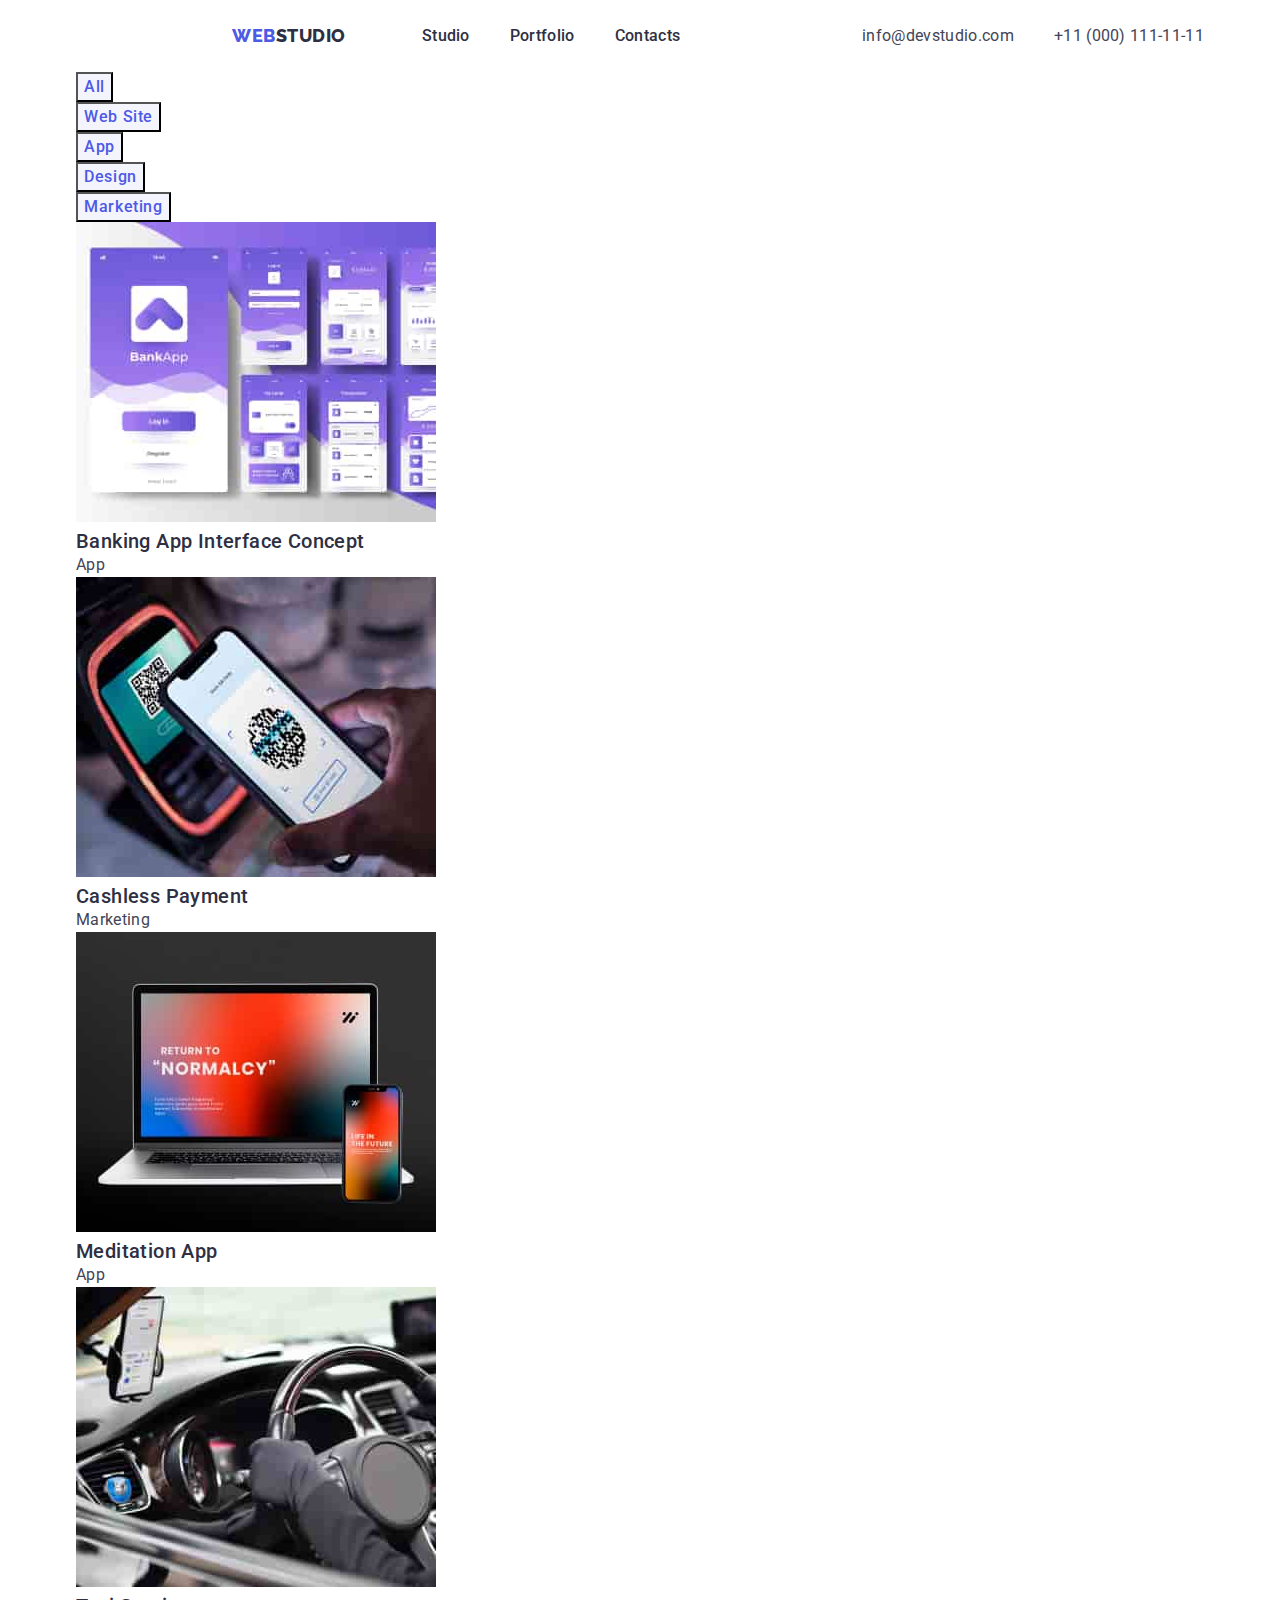
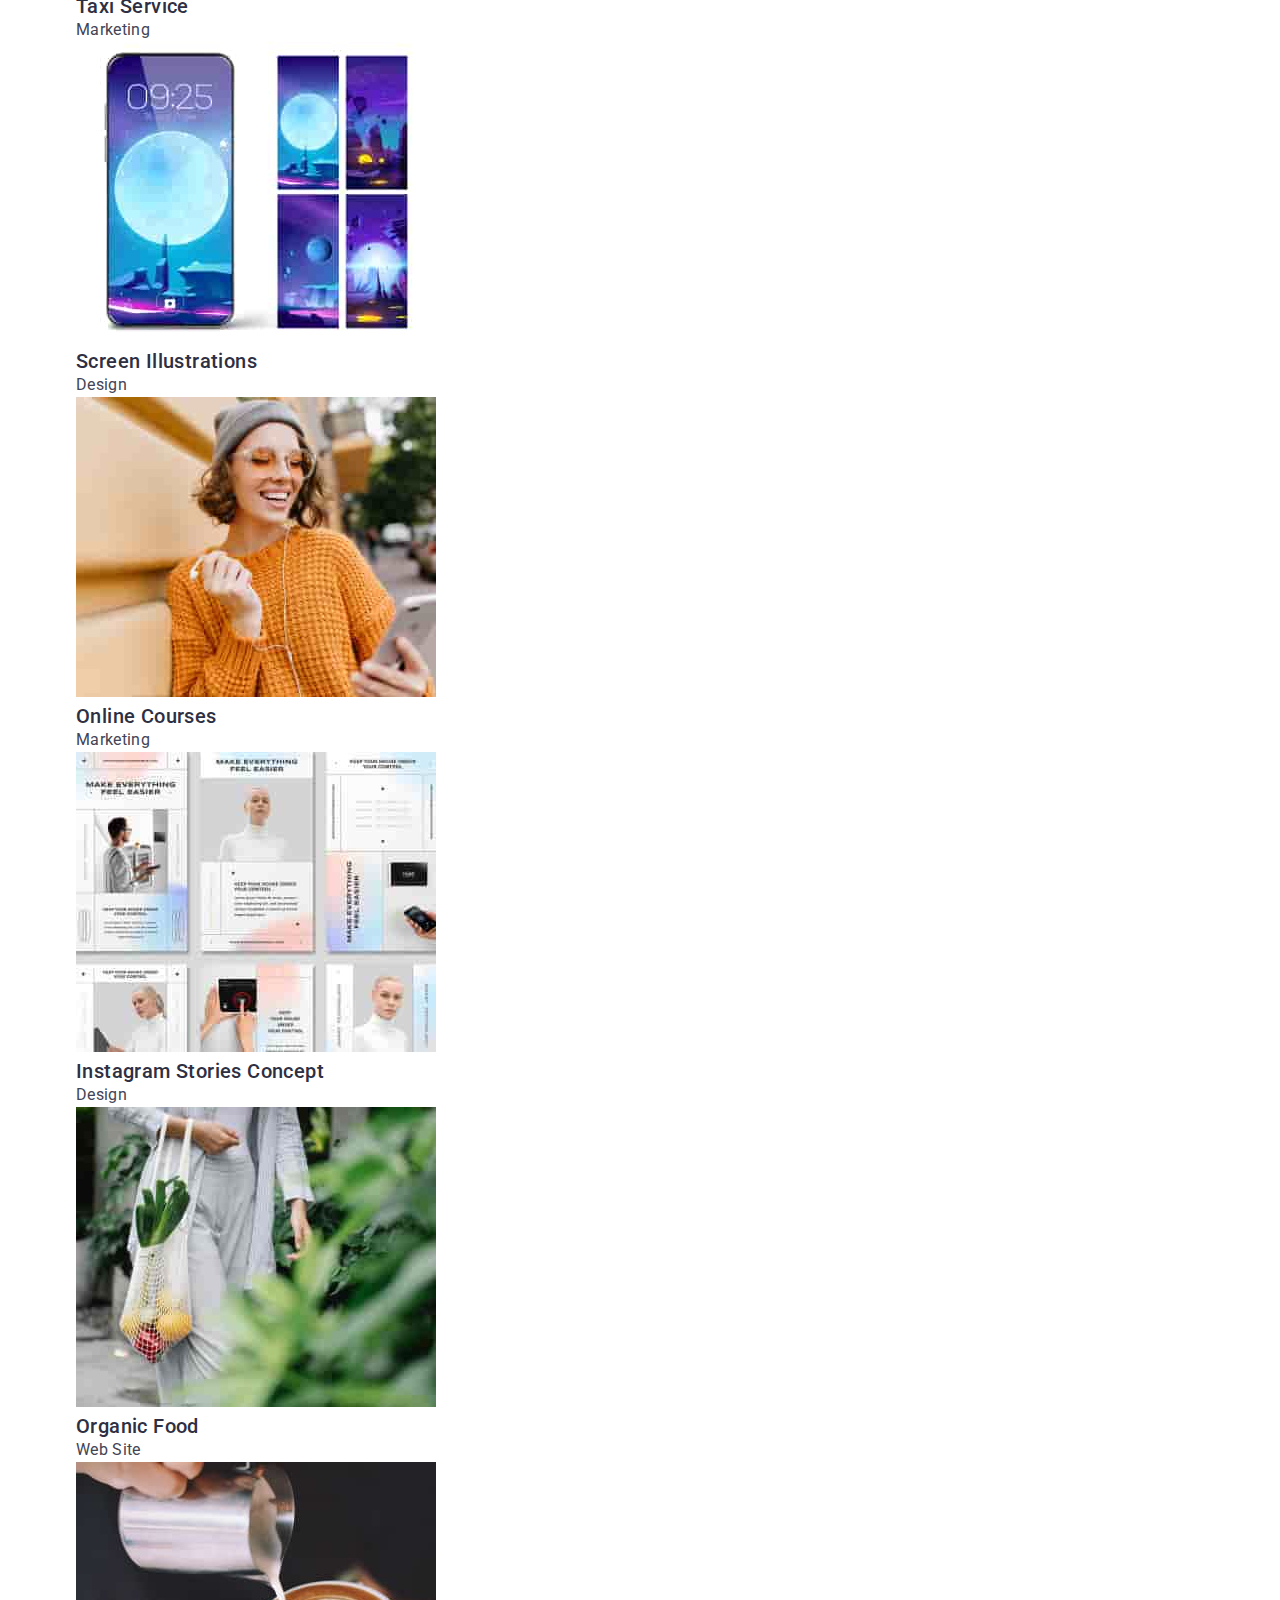
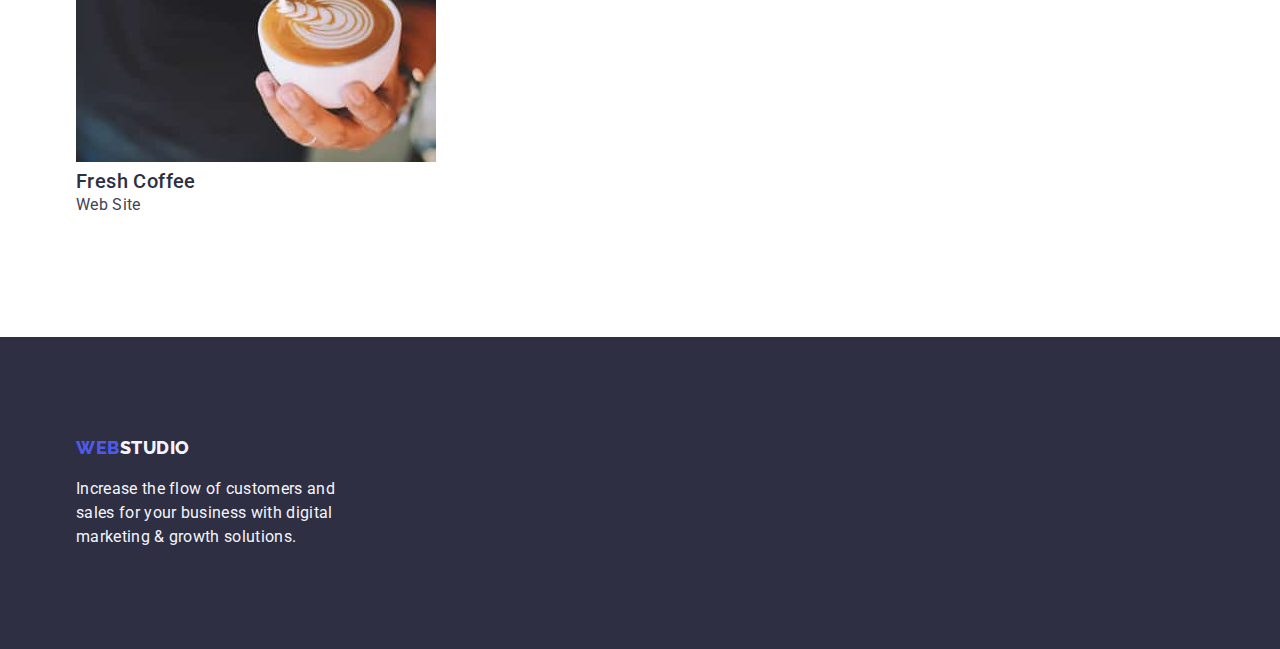
==== commit 1619c0f4: "add margin" ====
--- a/portfolio.html
+++ b/portfolio.html
@@ -194,8 +194,8 @@
           >Web<span class="footer-logo-span">Studio</span></a
         >
         <p class="footer-text">
-          Increase the flow of customers and sales for your business with
-          digital marketing & growth solutions.
+          Increase the flow of customers and <br />sales for your business with
+          digital <br />marketing & growth solutions.
         </p>
       </div>
     </footer>
--- a/css/styles.css
+++ b/css/styles.css
@@ -53,6 +53,7 @@
     display: flex;
     align-items: center;
     justify-content: space-between;
+    
 }
 .header-nav {
     display: flex;
@@ -67,8 +68,7 @@
     letter-spacing: 0.03em;
     text-transform: uppercase;
     color: var(--bright-blue-cl);
-    text-decoration: none;
-    margin-left: 154px;
+    margin-left: 156px;
     margin-right: 76px;
 }
 
@@ -79,8 +79,9 @@
 }
 .header-list {
     display: flex;
-    align-items: center;
+    align-items: flex-start;
     gap: 40px;
+    
 }
 .header-item {
     
@@ -141,7 +142,9 @@
     text-align: center;
     letter-spacing: 0.02em;
     color: var(--main-white-bgd);
-    
+    display: block;
+    margin: 0 auto;
+    margin-bottom: 48px;
 }
 
 .hero-btn {
@@ -153,6 +156,8 @@
     background-color: var(--bright-blue-cl);
     color: var(--main-white-bgd);
     cursor: pointer;
+    display: block;
+    margin: 0 auto;
 }
 .hero-btn:hover,
 .hero-btn:focus {
@@ -162,19 +167,18 @@
 
 /* Benefits styles */
 
-.section {}
-
 .benefits {
     font-style: normal;
     letter-spacing: 0.02em;
     padding-top: 120px;
     padding-bottom: 60px;
+    margin-left: 156px;
+    margin-right: 156px;
 }
 
 .benefits-list {
     display: flex;
     justify-content: space-between;
-    width: 1128px;
 }
 
 .benefits-item {
@@ -204,6 +208,8 @@
 .tech {
     padding-top: 60px;
     padding-bottom: 60px;
+    margin-left: 156px;
+    margin-right: 156px;
 }
 
 .tech-title {
@@ -215,15 +221,20 @@
     letter-spacing: 0.02em;
     text-transform: capitalize;
     color: var(--dark-title-cl);
+    margin-bottom: 72px;
 }
 
 .tech-list {
-    list-style: none;
-}
-
-.tech-item {}
-
-.tech-img {}
+    display: flex;
+    gap: 24px;
+}
+
+.tech-item {
+}
+
+.tech-img {
+    gap: 24px;
+}
 
 /* Team section */
 
@@ -233,6 +244,9 @@
     background-color: var(--simple-white-cl);
     padding-top: 60px;
     padding-bottom: 120px;
+    margin-left: 156px;
+    margin-right: 156px;
+
 }
 
 .team-title {
@@ -244,10 +258,12 @@
     letter-spacing: 0.02em;
     text-transform: capitalize;
     color: var(--dark-title-cl);
+    margin-bottom: 72px;
 }
 
 .team-list {
-   
+   display: flex;
+   gap: 24px;
 }
 
 .team-item {
@@ -293,7 +309,6 @@
     letter-spacing: 0.03em;
     text-transform: uppercase;
     color: var(--bright-blue-cl);
-    text-decoration: none;
 
 }
 
@@ -308,6 +323,7 @@
     line-height: 1.5;
     letter-spacing: 0.02em;
     color: var(--simple-white-cl);
+    margin-top: 16px;
 }
 /* App search */
 
